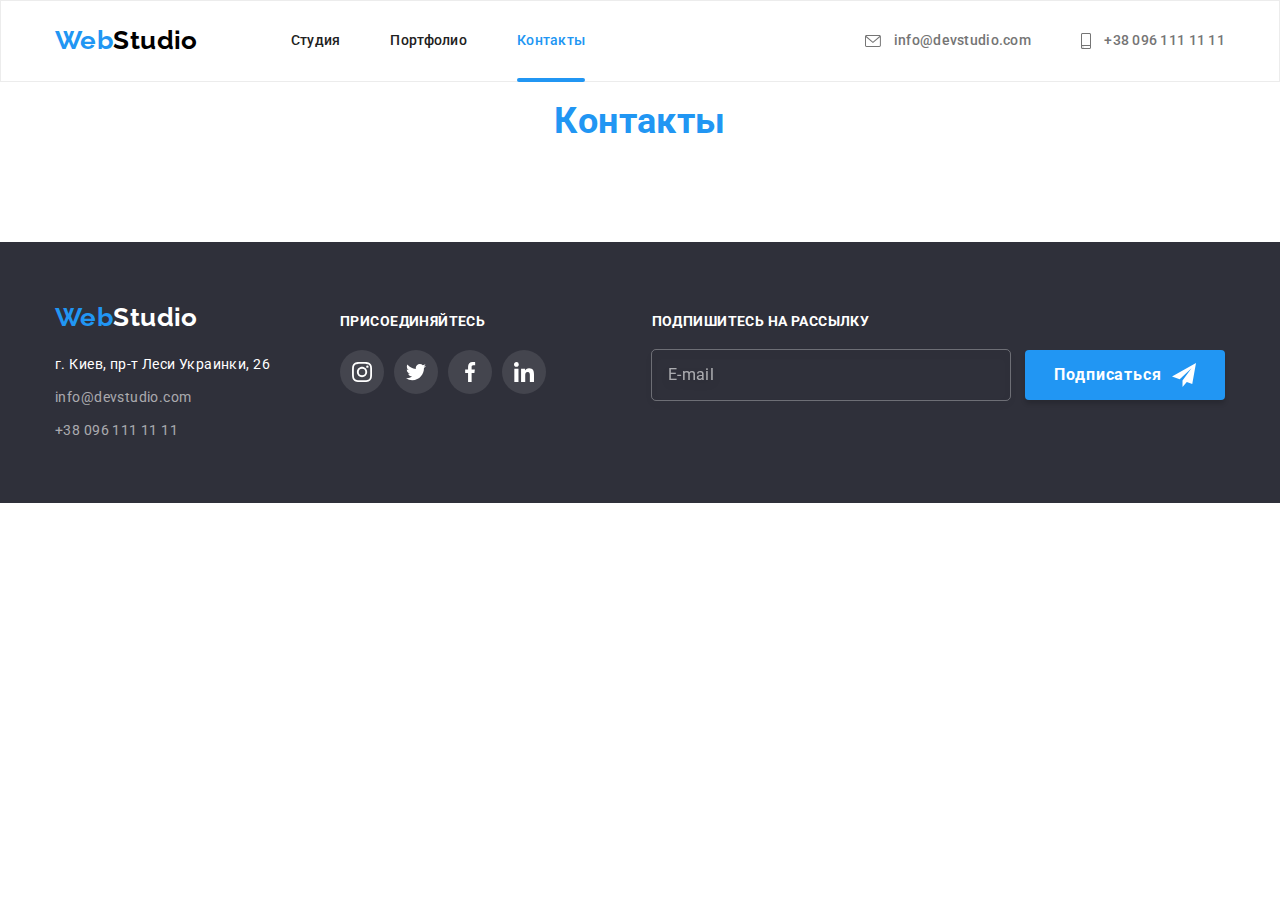
==== contacts.html @ 1c7cad99 "copy from hw-7" ====
<!DOCTYPE html>
<html lang="ru">

<head>
  <meta charset="UTF-8">
  <meta http-equiv="X-UA-Compatible" content="IE=edge">
  <meta name="viewport" content="width=device-width, initial-scale=1.0">
  <title>Contacts</title>
  <link rel="preconnect" href="https://fonts.googleapis.com">
  <link rel="preconnect" href="https://fonts.gstatic.com" crossorigin>
  <link href="https://fonts.googleapis.com/css2?family=Raleway:wght@700&family=Roboto:wght@400;500;700;900&display=swap"
    rel="stylesheet">
  <!-- <link rel="stylesheet" href="https://cdnjs.cloudflare.com/ajax/libs/modern-normalize/1.1.0/modern-normalize.min.css"> -->
  <link rel="stylesheet" href="./css/main.min.css">
</head>

<body>
  <header class="header">
    <div class="container header__container">
      <nav class="header__nav">
        <a class="logo header__logo" href="./index.html" lang="en">
          <span class="logo__accent-word">Web</span>Studio</a>

        <ul class="list site-nav">
          <li class="site-nav__item">
            <a class="link site-nav__link" href="./index.html">Студия</a>
          </li>
          <li class="site-nav__item">
            <a class="link site-nav__link" href="./portfolio.html">Портфолио</a>
          </li>
          <li class="site-nav__item">
            <a class="link site-nav__link site-nav__link--current" href="./contacts.html">Контакты</a>
          </li>
        </ul>
      </nav>

      <ul class="contacts list">
        <li class="contacts__item">
          <a class="link contacts__link" href="mailto:info@devstudio.com" lang="en">
            <svg class="contacts__icon" width="16" height="12">
              <use href="./images/icons/icons.svg#icon-envelope"></use>
            </svg>
            info@devstudio.com
          </a>
        </li>
        <li class="contacts__item">
          <a class="link contacts__link" href="tel:+380961111111">
            <svg class="contacts__icon" width="10" height="16">
              <use href="./images/icons/icons.svg#icon-smartphone"></use>
            </svg>
            +38 096 111 11 11</a>
        </li>
      </ul>
    </div>
  </header>


  <main class="page-contact">
    <h2 class="section__title page-contact__title">Контакты</h2>
  </main>

  <footer class="footer">
    <div class="container footer__container">
      <div class="address">
        <a class="footer__logo logo" href="./index.html" lang="en">
          <span class="logo__accent-word">Web</span>Studio</a>
        <address>
          <ul class="list">
            <li class="address__item">
              <a class="link address__link" href="https://www.google.com/maps" target="_blank">г.
                Киев, пр-т Леси Украинки, 26</a>
            </li>
            <li class="address__item">
              <a class="link address__link address__link--grey-color" href="mailto:info@devstudio.com"
                lang="en">info@devstudio.com</a>
            </li>
            <li class="address__item">
              <a class="link address__link address__link--grey-color" href="tel:+380961111111">+38 096 111 11 11</a>
            </li>
          </ul>
        </address>
      </div>
      <div class="footer__socials-container">
        <p class="footer__title">присоединяйтесь</p>
        <ul class="list socials">
          <li class="socials__item">
            <a class="socials__link footer__socials link" href="https://www.instagram.com/" target="_blank"
              rel="noreferrer noopener" aria-label="Ссылка на Instagram">
              <svg class="socials__icon" width="20px" height="20px">
                <use href="./images/icons/icons.svg#icon-instagram"></use>
              </svg>
            </a>
          </li>
          <li class="socials__item">
            <a class="socials__link footer__socials link" href="https://twitter.com/" target="_blank"
              rel="noreferrer noopener" aria-label="Ссылка на Twitter">
              <svg class="socials__icon" width="20px" height="20px">
                <use href="./images/icons/icons.svg#icon-twitter"></use>
              </svg>
            </a>
          </li>
          <li class="socials__item">
            <a class="socials__link footer__socials link" href="https://www.facebook.com/" target="_blank"
              rel="noreferrer noopener" aria-label="Ссылка на Facebook">
              <svg class="socials__icon" width="20px" height="20px">
                <use href="./images/icons/icons.svg#icon-facebook"></use>
              </svg>
            </a>
          </li>
          <li class="socials__item">
            <a class=" socials__link footer__socials link" href="https://www.linkedin.com/" target="_blank"
              rel="noreferrer noopener" aria-label="Ссылка на LinkedIn">
              <svg class="socials__icon" width="20px" height="20px">
                <use href="./images/icons/icons.svg#icon-linkedin"></use>
              </svg>
            </a>
          </li>
        </ul>
      </div>
      <div class="distribution">
        <p class="footer__title">Подпишитесь на рассылку</p>
        <form class="distribution__form">
          <label>
            <input class="distribution__input" name="email" type="email" placeholder="E-mail">
          </label>
          <button class="button button__main button__main--with-icon" type="submit">Подписаться
            <svg class="button__icon" width="24px" height="24px">
              <use href="./images/icons/icons.svg#icon-plane"></use>
            </svg>
          </button>
        </form>
      </div>
    </div>
  </footer>
</body>

</html>
---- css/main.min.css ----
/*! modern-normalize v1.1.0 | MIT License | https://github.com/sindresorhus/modern-normalize */*,::before,::after{-webkit-box-sizing:border-box;box-sizing:border-box}html{line-height:1.15;-webkit-text-size-adjust:100%;-moz-tab-size:4;-o-tab-size:4;tab-size:4}body{margin:0;font-family:system-ui,-apple-system,"Segoe UI",Roboto,Helvetica,Arial,sans-serif,"Apple Color Emoji","Segoe UI Emoji"}hr{height:0;color:inherit}abbr[title]{-webkit-text-decoration:underline dotted;text-decoration:underline dotted}b,strong{font-weight:bolder}code,kbd,samp,pre{font-family:ui-monospace, SFMono-Regular, Consolas, 'Liberation Mono', Menlo, monospace;font-size:1em}small{font-size:80%}sub,sup{font-size:75%;line-height:0;position:relative;vertical-align:baseline}sub{bottom:-0.25em}sup{top:-0.5em}table{text-indent:0;border-color:inherit}button,input,optgroup,select,textarea{font-family:inherit;font-size:100%;line-height:1.15;margin:0}button,select{text-transform:none}button,[type='button'],[type='reset'],[type='submit']{-webkit-appearance:button}::-moz-focus-inner{border-style:none;padding:0}:-moz-focusring{outline:1px dotted ButtonText}:-moz-ui-invalid{box-shadow:none}legend{padding:0}progress{vertical-align:baseline}::-webkit-inner-spin-button,::-webkit-outer-spin-button{height:auto}[type='search']{-webkit-appearance:textfield;outline-offset:-2px}::-webkit-search-decoration{-webkit-appearance:none}::-webkit-file-upload-button{-webkit-appearance:button;font:inherit}summary{display:list-item}.features,.work,.employee,.socials,.clients,.project,.footer__container{display:-webkit-box;display:-ms-flexbox;display:flex;-ms-flex-wrap:wrap;flex-wrap:wrap}.container{margin:0 auto;padding-left:15px;padding-right:15px;width:1200px}body{color:#757575;background-color:#fff;font-family:Roboto,sans-serif;font-size:14px;letter-spacing:0.03em}h1,h2,h3,h4,h5,h6,p{margin:0}.list{padding:0;margin:0;list-style:none}.link{text-decoration:none;font-style:normal;color:currentColor}.image{display:block;max-width:100%;height:auto}.visually-hidden{position:absolute;width:1px;height:1px;margin:-1px;border:0;padding:0;white-space:nowrap;-webkit-clip-path:inset(100%);clip-path:inset(100%);clip:rect(0 0 0 0);overflow:hidden}.button{display:inline-block;border-radius:4px;border:0;padding:6px 22px;color:#212121;background-color:#F5F4FA;font-family:inherit;font-weight:500;font-size:16px;line-height:1.62;cursor:pointer;-webkit-transition:background-color 250ms cubic-bezier(0.4, 0, 0.2, 1),color 250ms cubic-bezier(0.4, 0, 0.2, 1),-webkit-box-shadow 250ms cubic-bezier(0.4, 0, 0.2, 1);transition:background-color 250ms cubic-bezier(0.4, 0, 0.2, 1),color 250ms cubic-bezier(0.4, 0, 0.2, 1),-webkit-box-shadow 250ms cubic-bezier(0.4, 0, 0.2, 1);transition:background-color 250ms cubic-bezier(0.4, 0, 0.2, 1),color 250ms cubic-bezier(0.4, 0, 0.2, 1),box-shadow 250ms cubic-bezier(0.4, 0, 0.2, 1);transition:background-color 250ms cubic-bezier(0.4, 0, 0.2, 1),color 250ms cubic-bezier(0.4, 0, 0.2, 1),box-shadow 250ms cubic-bezier(0.4, 0, 0.2, 1),-webkit-box-shadow 250ms cubic-bezier(0.4, 0, 0.2, 1)}.button:hover,.button:focus,.button--active{background-color:#2196F3;color:#fff;-webkit-box-shadow:0px 3px 1px rgba(0,0,0,0.1),0px 1px 2px rgba(0,0,0,0.08),0px 2px 2px rgba(0,0,0,0.12);box-shadow:0px 3px 1px rgba(0,0,0,0.1),0px 1px 2px rgba(0,0,0,0.08),0px 2px 2px rgba(0,0,0,0.12)}.button__main{padding-top:10px;padding-bottom:10px;min-width:200px;background-color:#2196F3;color:#fff;font-weight:700;line-height:1.88;letter-spacing:0.06em;-webkit-box-shadow:0px 4px 4px rgba(0,0,0,0.15);box-shadow:0px 4px 4px rgba(0,0,0,0.15);-webkit-transition:background-color 250ms cubic-bezier(0.4, 0, 0.2, 1);transition:background-color 250ms cubic-bezier(0.4, 0, 0.2, 1)}.button__main:hover,.button__main:focus{background-color:#188CE8}.button__main--with-icon{display:-webkit-inline-box;display:-ms-inline-flexbox;display:inline-flex;-webkit-box-pack:center;-ms-flex-pack:center;justify-content:center;-webkit-box-align:center;-ms-flex-align:center;align-items:center}.button__icon{margin-left:10px}.modal__button{display:block;margin:0 auto}.logo{display:block;text-decoration:none;font-family:Raleway,sans-serif;font-weight:700;font-size:26px;line-height:1.19;color:#000;-webkit-transition:color 250ms cubic-bezier(0.4, 0, 0.2, 1);transition:color 250ms cubic-bezier(0.4, 0, 0.2, 1)}.logo:hover,.logo:focus{color:#2196F3}.header__logo{margin-right:93px;padding-top:24px;padding-bottom:25px}.footer__logo{margin-bottom:20px;color:currentColor}.logo__accent-word{color:#2196F3}.header{position:fixed;top:0;left:0;width:100%;min-height:80px;z-index:1;background-color:#fff;border:1px solid #ECECEC}.header__container,.header__nav{display:-webkit-box;display:-ms-flexbox;display:flex;-webkit-box-align:center;-ms-flex-align:center;align-items:center}.site-nav{display:-webkit-box;display:-ms-flexbox;display:flex}.site-nav__item{position:relative}.site-nav__item:not(:last-child){margin-right:50px}.site-nav__link{display:block;padding-top:32px;padding-bottom:32px;font-weight:500;line-height:1.14;letter-spacing:0.02em;-webkit-transition:color 250ms cubic-bezier(0.4, 0, 0.2, 1);transition:color 250ms cubic-bezier(0.4, 0, 0.2, 1);color:#212121}.site-nav__link:hover,.site-nav__link:focus,.site-nav__link--current{color:#2196F3}.site-nav__link::after{position:absolute;bottom:0;left:0;content:"";display:block;-webkit-transform:translateY(1px);transform:translateY(1px);width:100%;height:4px;border-radius:2px;background-color:#2196F3;opacity:0}.site-nav__link--current::after{opacity:1}.contacts{display:-webkit-box;display:-ms-flexbox;display:flex;margin-left:auto}.contacts__item:not(:last-child){margin-right:50px}.contacts__link{display:block;padding-top:32px;padding-bottom:32px;font-weight:500;line-height:1.14;letter-spacing:0.02em;-webkit-transition:color 250ms cubic-bezier(0.4, 0, 0.2, 1);transition:color 250ms cubic-bezier(0.4, 0, 0.2, 1)}.contacts__link:hover,.contacts__link:focus{color:#2196F3}.contacts__icon{margin-right:10px;fill:currentColor;vertical-align:middle}.hero{max-width:1600px;padding-top:200px;padding-bottom:200px;margin:0 auto;background-color:#C4C4C4;background-image:-webkit-gradient(linear, left top, right top, from(rgba(47,48,58,0.4)), to(rgba(47,48,58,0.4))),url(../images/bg-img.jpg);background-image:linear-gradient(to right, rgba(47,48,58,0.4), rgba(47,48,58,0.4)),url(../images/bg-img.jpg);background-size:cover;background-repeat:no-repeat;background-position:center;text-align:center}.hero__container{width:1200px;margin:0 auto;padding-left:15px;padding-right:15px}.hero__title{margin-bottom:30px;color:#fff;font-weight:900;font-size:44px;line-height:1.36;letter-spacing:0.06em;text-transform:uppercase}.section{padding-top:94px;padding-bottom:94px}.section--grey-background{background-color:#F5F4FA}.section--no-paddingtop{padding-top:0}.section__title{margin-bottom:50px;color:#212121;font-size:36px;line-height:1.17;text-align:center}.features__item{margin-right:30px;-ms-flex-preferred-size:calc((100% - 90px) / 4);flex-basis:calc((100% - 90px) / 4)}.features__item:nth-child(4n){margin-right:0}.features__container{display:-webkit-box;display:-ms-flexbox;display:flex;-webkit-box-pack:center;-ms-flex-pack:center;justify-content:center;-webkit-box-align:center;-ms-flex-align:center;align-items:center;width:100%;height:100%;background-color:#F5F4FA;border-radius:4px;-webkit-transform:rotateY(0);transform:rotateY(0);-webkit-transition:-webkit-transform 500ms cubic-bezier(0.4, 0, 0.2, 1);transition:-webkit-transform 500ms cubic-bezier(0.4, 0, 0.2, 1);transition:transform 500ms cubic-bezier(0.4, 0, 0.2, 1);transition:transform 500ms cubic-bezier(0.4, 0, 0.2, 1), -webkit-transform 500ms cubic-bezier(0.4, 0, 0.2, 1)}.features__scene{margin-bottom:30px;width:270px;height:120px}.features__scene:hover .features__container{-webkit-transform:rotateY(180deg);transform:rotateY(180deg)}.features__title{margin-bottom:10px;color:#212121;font-size:14px;line-height:1.14;text-transform:uppercase}.features__text{line-height:1.71}.work__item{position:relative;margin-right:30px;-ms-flex-preferred-size:calc((100% - 60px) / 3);flex-basis:calc((100% - 60px) / 3)}.work__item:nth-child(3n){margin-right:0}.work__title{position:absolute;bottom:0;left:0;display:-webkit-box;display:-ms-flexbox;display:flex;-webkit-box-pack:center;-ms-flex-pack:center;justify-content:center;width:100%;padding-top:27px;padding-bottom:27px;color:#fff;font-size:14px;line-height:1.14;letter-spacing:0.03em;text-transform:uppercase;background-color:rgba(47,48,58,0.8)}.employee__card{padding-bottom:30px;text-align:center;border-radius:0px 0px 4px 4px;margin-right:30px;-ms-flex-preferred-size:calc((100% - 90px) / 4);flex-basis:calc((100% - 90px) / 4);background-color:#fff;-webkit-box-shadow:0px 1px 3px rgba(0,0,0,0.12),0px 1px 1px rgba(0,0,0,0.14),0px 2px 1px rgba(0,0,0,0.2);box-shadow:0px 1px 3px rgba(0,0,0,0.12),0px 1px 1px rgba(0,0,0,0.14),0px 2px 1px rgba(0,0,0,0.2)}.employee__card:nth-child(4n){margin-right:0}.employee__img{margin-bottom:30px}.employee__title,.employee__text{font-size:16px;line-height:1.19}.employee__title{margin-bottom:10px;color:#212121;font-weight:500}.employee__text{margin-bottom:16px}.socials{-webkit-box-pack:center;-ms-flex-pack:center;justify-content:center}.socials__item:not(:last-child){margin-right:10px}.socials__link{display:-webkit-box;display:-ms-flexbox;display:flex;-webkit-box-pack:center;-ms-flex-pack:center;justify-content:center;-webkit-box-align:center;-ms-flex-align:center;align-items:center;width:44px;height:44px;border-radius:50%;color:#afb1b8;-webkit-transition:background-color 250ms cubic-bezier(0.4, 0, 0.2, 1),color 250ms cubic-bezier(0.4, 0, 0.2, 1);transition:background-color 250ms cubic-bezier(0.4, 0, 0.2, 1),color 250ms cubic-bezier(0.4, 0, 0.2, 1)}.socials__link:hover,.socials__link:focus{background-color:#2196F3;color:#fff}.socials__icon{fill:currentColor}.footer__socials{color:#fff;background-color:rgba(255,255,255,0.1);-webkit-transition:background-color 250ms cubic-bezier(0.4, 0, 0.2, 1);transition:background-color 250ms cubic-bezier(0.4, 0, 0.2, 1)}.clients__card{-webkit-transform:scale(1);transform:scale(1);-webkit-transition:-webkit-transform 250ms cubic-bezier(0.4, 0, 0.2, 1);transition:-webkit-transform 250ms cubic-bezier(0.4, 0, 0.2, 1);transition:transform 250ms cubic-bezier(0.4, 0, 0.2, 1);transition:transform 250ms cubic-bezier(0.4, 0, 0.2, 1), -webkit-transform 250ms cubic-bezier(0.4, 0, 0.2, 1)}.clients__card:not(:last-child){margin-right:30px}.clients__card:hover{-webkit-transform:scale(1.2);transform:scale(1.2)}.clients__link{display:-webkit-box;display:-ms-flexbox;display:flex;-webkit-box-pack:center;-ms-flex-pack:center;justify-content:center;-webkit-box-align:center;-ms-flex-align:center;align-items:center;width:170px;height:92px;color:#afb1b8;border:1px solid #afb1b8;border-radius:4px;-webkit-transition:color 250ms cubic-bezier(0.4, 0, 0.2, 1),border-color 250ms cubic-bezier(0.4, 0, 0.2, 1);transition:color 250ms cubic-bezier(0.4, 0, 0.2, 1),border-color 250ms cubic-bezier(0.4, 0, 0.2, 1)}.clients__link:hover,.clients__link:focus{border-color:#2196F3;color:#2196F3}.clients__icon{fill:currentColor}.filter{display:-webkit-box;display:-ms-flexbox;display:flex;-webkit-box-pack:center;-ms-flex-pack:center;justify-content:center;margin-bottom:50px}.filter__item:not(:last-child){margin-right:8px}.project{margin-left:-30px;margin-top:-30px}.project__card{margin-left:30px;margin-top:30px;-ms-flex-preferred-size:calc((100% - 90px) / 3);flex-basis:calc((100% - 90px) / 3)}.project__link{display:inline-block;-webkit-box-shadow:none;box-shadow:none;-webkit-transition:-webkit-box-shadow 250ms cubic-bezier(0.4, 0, 0.2, 1);transition:-webkit-box-shadow 250ms cubic-bezier(0.4, 0, 0.2, 1);transition:box-shadow 250ms cubic-bezier(0.4, 0, 0.2, 1);transition:box-shadow 250ms cubic-bezier(0.4, 0, 0.2, 1), -webkit-box-shadow 250ms cubic-bezier(0.4, 0, 0.2, 1)}.project__link:hover,.project__link:focus{-webkit-box-shadow:0px 1px 1px rgba(0,0,0,0.12),0px 4px 4px rgba(0,0,0,0.06),1px 4px 6px rgba(0,0,0,0.16);box-shadow:0px 1px 1px rgba(0,0,0,0.12),0px 4px 4px rgba(0,0,0,0.06),1px 4px 6px rgba(0,0,0,0.16)}.project__image-thumb{position:relative;overflow:hidden}.project__overlay{position:absolute;padding:63px 24px;bottom:0;left:0;width:100%;background-color:rgba(33,150,243,0.9);-webkit-transform:translateY(101%);transform:translateY(101%);-webkit-transition:-webkit-transform 250ms cubic-bezier(0.4, 0, 0.2, 1);transition:-webkit-transform 250ms cubic-bezier(0.4, 0, 0.2, 1);transition:transform 250ms cubic-bezier(0.4, 0, 0.2, 1);transition:transform 250ms cubic-bezier(0.4, 0, 0.2, 1), -webkit-transform 250ms cubic-bezier(0.4, 0, 0.2, 1)}.project__overlay-text{font-size:18px;line-height:1.56;letter-spacing:0.03em;color:#fff}.project__link:hover .project__overlay,.project__link:focus .project__overlay{-webkit-transform:translateY(0);transform:translateY(0)}.project__text-wrapper{padding:20px 24px;border-bottom:1px solid #eee;border-left:1px solid #eee;border-right:1px solid #eee}.project__title{color:#212121;font-size:18px;line-height:2;letter-spacing:0.06em}.project__text{font-size:16px;line-height:1.88}.footer{padding-top:60px;padding-bottom:60px;background-color:#2F303A;color:#fff}.footer__container{-webkit-box-align:baseline;-ms-flex-align:baseline;align-items:baseline}.footer__title{display:inline-block;margin-bottom:20px;font-weight:700;font-size:inherit;line-height:1.14;text-transform:uppercase}.address{margin-right:70px}.address__item:not(:last-child){margin-bottom:9px}.address__link{line-height:1.71;color:#fff;-webkit-transition:color 250ms cubic-bezier(0.4, 0, 0.2, 1);transition:color 250ms cubic-bezier(0.4, 0, 0.2, 1)}.address__link:hover,.address__link:focus{color:#2196F3}.address__link--grey-color{color:rgba(255,255,255,0.6)}.distribution{margin-left:auto}.distribution__input{padding:15px 16px;width:358px;margin-right:12px;background-color:transparent;border-radius:4px;border:transparent;outline:1px solid rgba(255,255,255,0.3);-webkit-filter:drop-shadow(0px 4px 4px rgba(0,0,0,0.15));filter:drop-shadow(0px 4px 4px rgba(0,0,0,0.15));font-size:16px;line-height:1.25;letter-spacing:0.03em;color:#fff;-webkit-transition:outline 250ms cubic-bezier(0.4, 0, 0.2, 1);transition:outline 250ms cubic-bezier(0.4, 0, 0.2, 1)}.distribution__input::-webkit-input-placeholder{font-size:16px;line-height:1.25;letter-spacing:0.03em;color:rgba(255,255,255,0.6)}.distribution__input:-ms-input-placeholder{font-size:16px;line-height:1.25;letter-spacing:0.03em;color:rgba(255,255,255,0.6)}.distribution__input::-ms-input-placeholder{font-size:16px;line-height:1.25;letter-spacing:0.03em;color:rgba(255,255,255,0.6)}.distribution__input::placeholder{font-size:16px;line-height:1.25;letter-spacing:0.03em;color:rgba(255,255,255,0.6)}.distribution__input:focus{outline:1px solid #2196F3}.page-contact__title{margin-top:100px;margin-bottom:100px;color:#2196F3}.backdrop{position:fixed;top:0;left:0;width:100%;height:100%;z-index:2;background-color:rgba(0,0,0,0.2);visibility:visible;opacity:1;-webkit-transition:opacity 250ms cubic-bezier(0.4, 0, 0.2, 1),visibility 250ms cubic-bezier(0.4, 0, 0.2, 1);transition:opacity 250ms cubic-bezier(0.4, 0, 0.2, 1),visibility 250ms cubic-bezier(0.4, 0, 0.2, 1)}.backdrop--is-hidden{opacity:0;pointer-events:none;visibility:hidden}.backdrop--is-hidden .modal{-webkit-transform:translate(-50%, -50%) scale(0.3);transform:translate(-50%, -50%) scale(0.3)}.modal{position:absolute;top:50%;left:50%;-webkit-transform:translate(-50%, -50%) scale(1);transform:translate(-50%, -50%) scale(1);padding:40px;width:528px;background-color:#fff;-webkit-transition:-webkit-transform 250ms cubic-bezier(0.4, 0, 0.2, 1);transition:-webkit-transform 250ms cubic-bezier(0.4, 0, 0.2, 1);transition:transform 250ms cubic-bezier(0.4, 0, 0.2, 1);transition:transform 250ms cubic-bezier(0.4, 0, 0.2, 1), -webkit-transform 250ms cubic-bezier(0.4, 0, 0.2, 1)}.btn-close{position:absolute;top:0;right:0;-webkit-transform:translate(-8px, 8px);transform:translate(-8px, 8px);padding:0;margin:0;width:30px;height:30px;border-radius:50%;border:1px solid rgba(0,0,0,0.1);font-size:0;display:inline-block;background-color:transparent;cursor:pointer;color:#000;-webkit-transition:color 250ms cubic-bezier(0.4, 0, 0.2, 1);transition:color 250ms cubic-bezier(0.4, 0, 0.2, 1)}.btn-close:hover,.btn-close:focus{color:#2196F3}.btn-close__icon{fill:currentColor}.form__title{display:inline-block;margin-bottom:12px;font-size:20px;line-height:1.15;text-align:center;letter-spacing:0.03em;color:#212121}.form__label{margin-bottom:10px;display:-webkit-box;display:-ms-flexbox;display:flex;-webkit-box-orient:vertical;-webkit-box-direction:normal;-ms-flex-direction:column;flex-direction:column;font-size:12px;line-height:1.16;letter-spacing:0.01em}.form__label--margin{margin-bottom:20px}.form__text{margin-bottom:4px}.form__input{width:100%;padding-top:12px;padding-bottom:12px;padding-left:42px;padding-right:12px;outline:transparent;border:1px solid rgba(33,33,33,0.2);border-radius:4px;-webkit-transition:border-color 250ms cubic-bezier(0.4, 0, 0.2, 1);transition:border-color 250ms cubic-bezier(0.4, 0, 0.2, 1)}.form__input:focus{border-color:#2196F3}.form__input::-webkit-input-placeholder{color:rgba(117,117,117,0.5)}.form__input:-ms-input-placeholder{color:rgba(117,117,117,0.5)}.form__input::-ms-input-placeholder{color:rgba(117,117,117,0.5)}.form__input::placeholder{color:rgba(117,117,117,0.5)}.form__input--padding{padding-left:16px;padding-right:16px;resize:none}.form__wrapper{position:relative}.form__icon{position:absolute;top:50%;left:12px;fill:#212121;-webkit-transition:fill 250ms cubic-bezier(0.4, 0, 0.2, 1);transition:fill 250ms cubic-bezier(0.4, 0, 0.2, 1);-webkit-transform:translateY(-50%);transform:translateY(-50%)}.form__input:focus+.form__icon{fill:#2196F3}.form__assistance-message{position:absolute;bottom:0;right:0;-webkit-transform:translateY(100%);transform:translateY(100%);font-size:10px;color:rgba(47,48,58,0.8);opacity:0}.form__input:focus ~ .form__assistance-message{opacity:1}.conditions{display:-webkit-box;display:-ms-flexbox;display:flex;-webkit-box-pack:center;-ms-flex-pack:center;justify-content:center;-webkit-box-align:center;-ms-flex-align:center;align-items:center;margin-bottom:30px;font-size:14px;line-height:2;letter-spacing:0.03em}.conditions__checkbox{position:absolute;width:1px;height:1px;margin:-1px;border:0;padding:0;white-space:nowrap;-webkit-clip-path:inset(100%);clip-path:inset(100%);clip:rect(0 0 0 0);overflow:hidden}.conditions__icon-thumb{display:-webkit-box;display:-ms-flexbox;display:flex;-webkit-box-pack:center;-ms-flex-pack:center;justify-content:center;-webkit-box-align:center;-ms-flex-align:center;align-items:center;margin-right:7px;-webkit-transform:translateY(-2px);transform:translateY(-2px);width:16px;height:15px;font-size:0;border-radius:2px;border:2px solid #212121;background-color:#fff;-webkit-transition:border-color 250ms cubic-bezier(0.4, 0, 0.2, 1),background-color 250ms cubic-bezier(0.4, 0, 0.2, 1);transition:border-color 250ms cubic-bezier(0.4, 0, 0.2, 1),background-color 250ms cubic-bezier(0.4, 0, 0.2, 1)}.conditions__checkbox:focus ~ .conditions__icon-thumb{outline:2px solid #188CE8}.conditions__checkbox:checked ~ .conditions__icon-thumb{border-color:#2196F3;background-color:#2196F3}.conditions__checkbox:focus:checked ~ .conditions__icon-thumb{background-color:#2196F3;outline:2px solid #188CE8}.conditions__text{padding-right:5px}.conditions__link{color:#2196F3;-webkit-text-decoration-line:underline;text-decoration-line:underline;border-radius:2px}.conditions__link:focus{outline:2px solid #188CE8}
/*# sourceMappingURL=main.min.css.map */
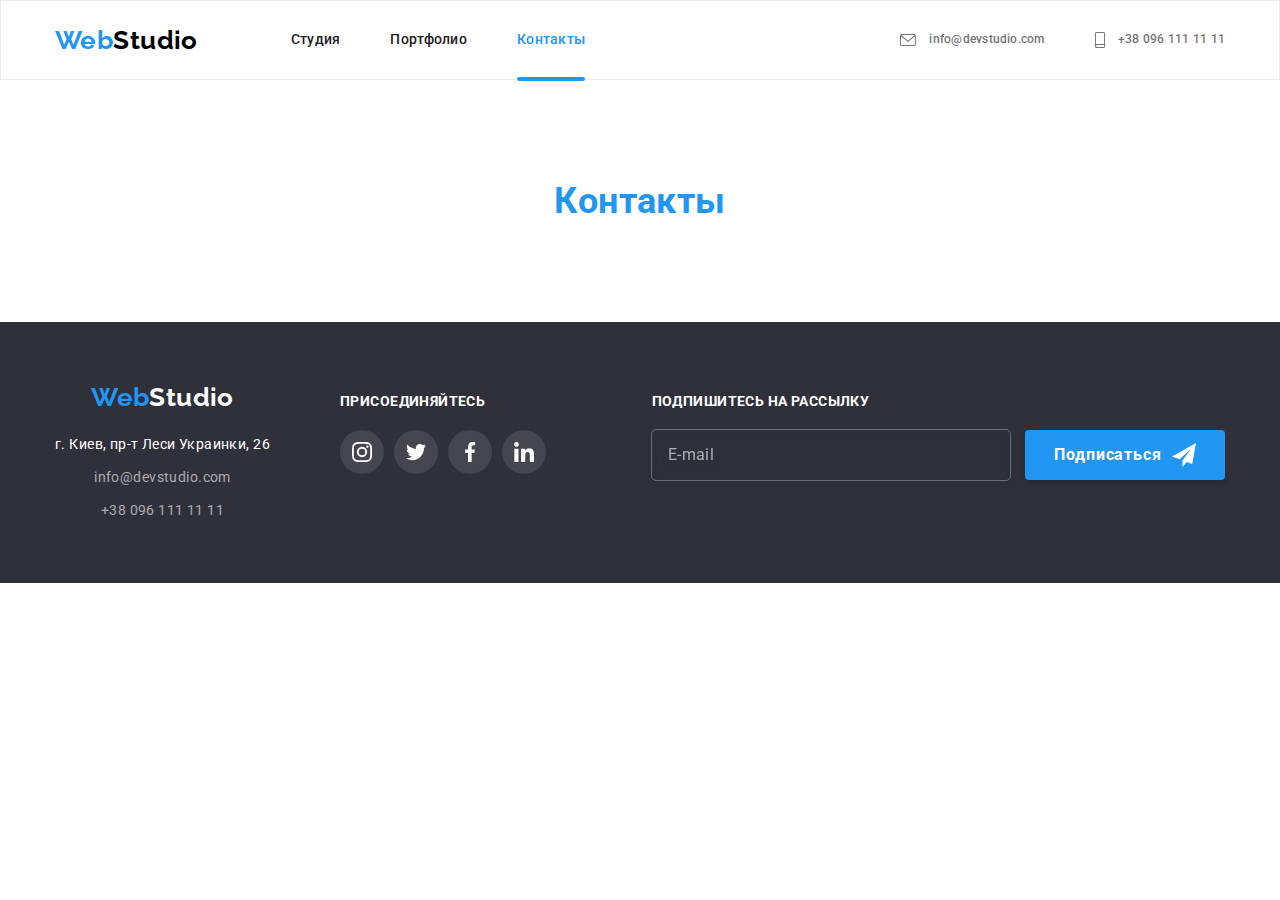
==== commit ae1facb0: "modal and menu added" ====
--- a/contacts.html
+++ b/contacts.html
@@ -17,43 +17,80 @@
 <body>
   <header class="header">
     <div class="container header__container">
-      <nav class="header__nav">
-        <a class="logo header__logo" href="./index.html" lang="en">
-          <span class="logo__accent-word">Web</span>Studio</a>
+      <a class="logo header__logo" href="./index.html" lang="en">
+        <span class="logo__accent-word">Web</span>Studio</a>
+      <div class="menu" id="mobile-menu" data-menu>
+        <nav class="header__nav">
+          <ul class="list site-nav">
+            <li class="site-nav__item">
+              <a class="link site-nav__link" href="./index.html">Студия</a>
+            </li>
+            <li class="site-nav__item">
+              <a class="link site-nav__link" href="./portfolio.html">Портфолио</a>
+            </li>
+            <li class="site-nav__item">
+              <a class="link site-nav__link site-nav__link--current" href="./contacts.html">Контакты</a>
+            </li>
+          </ul>
+        </nav>
 
-        <ul class="list site-nav">
-          <li class="site-nav__item">
-            <a class="link site-nav__link" href="./index.html">Студия</a>
-          </li>
-          <li class="site-nav__item">
-            <a class="link site-nav__link" href="./portfolio.html">Портфолио</a>
-          </li>
-          <li class="site-nav__item">
-            <a class="link site-nav__link site-nav__link--current" href="./contacts.html">Контакты</a>
-          </li>
-        </ul>
-      </nav>
+        <div class="menu__wrapper">
+          <ul class="contacts list">
+            <li class="contacts__item">
+              <a class="link contacts__link contacts__link--email" href="mailto:info@devstudio.com" lang="en">
+                <svg class="contacts__icon" width="16" height="12">
+                  <use href="./images/icons/icons.svg#icon-envelope"></use>
+                </svg>
+                info@devstudio.com
+              </a>
+            </li>
+            <li class="contacts__item">
+              <a class="link contacts__link contacts__link--phone" href="tel:+380961111111">
+                <svg class="contacts__icon" width="10" height="16">
+                  <use href="./images/icons/icons.svg#icon-smartphone"></use>
+                </svg>
+                +38 096 111 11 11</a>
+            </li>
+          </ul>
 
-      <ul class="contacts list">
-        <li class="contacts__item">
-          <a class="link contacts__link" href="mailto:info@devstudio.com" lang="en">
-            <svg class="contacts__icon" width="16" height="12">
-              <use href="./images/icons/icons.svg#icon-envelope"></use>
-            </svg>
-            info@devstudio.com
-          </a>
-        </li>
-        <li class="contacts__item">
-          <a class="link contacts__link" href="tel:+380961111111">
-            <svg class="contacts__icon" width="10" height="16">
-              <use href="./images/icons/icons.svg#icon-smartphone"></use>
-            </svg>
-            +38 096 111 11 11</a>
-        </li>
-      </ul>
+          <ul class="list menu-socials">
+            <li class="menu-socials__item">
+              <a class="menu-socials__link link" href="https://www.instagram.com/" target="_blank"
+                rel="noreferrer noopener">
+                Instagram
+              </a>
+            </li>
+            <li class="menu-socials__item">
+              <a class="menu-socials__link link" href="https://twitter.com/" target="_blank" rel="noreferrer noopener">
+                Twitter
+              </a>
+            </li>
+            <li class="menu-socials__item">
+              <a class="menu-socials__link link" href="https://www.facebook.com/" target="_blank"
+                rel="noreferrer noopener">
+                Facebook
+              </a>
+            </li>
+            <li class="menu-socials__item">
+              <a class="menu-socials__link link" href="https://www.linkedin.com/" target="_blank"
+                rel="noreferrer noopener">
+                LinkedIn
+              </a>
+            </li>
+          </ul>
+        </div>
+      </div>
+
+      <!-- aria-expanded="false" - описывает, открыто ли меню
+          aria-controls="menu" - описывает, что контролирует эта кнопка -->
+      <button class="menu-btn" type="button" aria-expanded="false" aria-controls="menu" data-menu-button>
+        <svg class="menu-btn__icon" width="40px" height="40px" aria-label="переключатель мобильного меню">
+          <use class="menu-btn__icon--menu" href="./images/icons/icons.svg#icon-mobile-menu"></use>
+          <use class="menu-btn__icon--cross" href="./images/icons/icons.svg#icon-mobile-menu-close"></use>
+        </svg>
+      </button>
     </div>
   </header>
-
 
   <main class="page-contact">
     <h2 class="section__title page-contact__title">Контакты</h2>
--- a/css/main.min.css
+++ b/css/main.min.css
@@ -3,5 +3,5 @@
  Consolas,  'Liberation Mono',  Menlo,- monospace;font-size:1em}small{font-size:80%}sub,sup{font-size:75%;line-height:0;position:relative;vertical-align:baseline}sub{bottom:-0.25em}sup{top:-0.5em}table{text-indent:0;border-color:inherit}button,input,optgroup,select,textarea{font-family:inherit;font-size:100%;line-height:1.15;margin:0}button,select{text-transform:none}button,[type='button'],[type='reset'],[type='submit']{-webkit-appearance:button}::-moz-focus-inner{border-style:none;padding:0}:-moz-focusring{outline:1px dotted ButtonText}:-moz-ui-invalid{box-shadow:none}legend{padding:0}progress{vertical-align:baseline}::-webkit-inner-spin-button,::-webkit-outer-spin-button{height:auto}[type='search']{-webkit-appearance:textfield;outline-offset:-2px}::-webkit-search-decoration{-webkit-appearance:none}::-webkit-file-upload-button{-webkit-appearance:button;font:inherit}summary{display:list-item}.features,.work,.employee,.socials,.clients,.project,.footer__container{display:-webkit-box;display:-ms-flexbox;display:flex;-ms-flex-wrap:wrap;flex-wrap:wrap}.container{margin:0 auto;padding-left:15px;padding-right:15px;width:1200px}body{color:#757575;background-color:#fff;font-family:Roboto,sans-serif;font-size:14px;letter-spacing:0.03em}h1,h2,h3,h4,h5,h6,p{margin:0}.list{padding:0;margin:0;list-style:none}.link{text-decoration:none;font-style:normal;color:currentColor}.image{display:block;max-width:100%;height:auto}.visually-hidden{position:absolute;width:1px;height:1px;margin:-1px;border:0;padding:0;white-space:nowrap;-webkit-clip-path:inset(100%);clip-path:inset(100%);clip:rect(0 0 0 0);overflow:hidden}.button{display:inline-block;border-radius:4px;border:0;padding:6px 22px;color:#212121;background-color:#F5F4FA;font-family:inherit;font-weight:500;font-size:16px;line-height:1.62;cursor:pointer;-webkit-transition:background-color 250ms cubic-bezier(0.4, 0, 0.2, 1),color 250ms cubic-bezier(0.4, 0, 0.2, 1),-webkit-box-shadow 250ms cubic-bezier(0.4, 0, 0.2, 1);transition:background-color 250ms cubic-bezier(0.4, 0, 0.2, 1),color 250ms cubic-bezier(0.4, 0, 0.2, 1),-webkit-box-shadow 250ms cubic-bezier(0.4, 0, 0.2, 1);transition:background-color 250ms cubic-bezier(0.4, 0, 0.2, 1),color 250ms cubic-bezier(0.4, 0, 0.2, 1),box-shadow 250ms cubic-bezier(0.4, 0, 0.2, 1);transition:background-color 250ms cubic-bezier(0.4, 0, 0.2, 1),color 250ms cubic-bezier(0.4, 0, 0.2, 1),box-shadow 250ms cubic-bezier(0.4, 0, 0.2, 1),-webkit-box-shadow 250ms cubic-bezier(0.4, 0, 0.2, 1)}.button:hover,.button:focus,.button--active{background-color:#2196F3;color:#fff;-webkit-box-shadow:0px 3px 1px rgba(0,0,0,0.1),0px 1px 2px rgba(0,0,0,0.08),0px 2px 2px rgba(0,0,0,0.12);box-shadow:0px 3px 1px rgba(0,0,0,0.1),0px 1px 2px rgba(0,0,0,0.08),0px 2px 2px rgba(0,0,0,0.12)}.button__main{padding-top:10px;padding-bottom:10px;min-width:200px;background-color:#2196F3;color:#fff;font-weight:700;line-height:1.88;letter-spacing:0.06em;-webkit-box-shadow:0px 4px 4px rgba(0,0,0,0.15);box-shadow:0px 4px 4px rgba(0,0,0,0.15);-webkit-transition:background-color 250ms cubic-bezier(0.4, 0, 0.2, 1);transition:background-color 250ms cubic-bezier(0.4, 0, 0.2, 1)}.button__main:hover,.button__main:focus{background-color:#188CE8}.button__main--with-icon{display:-webkit-inline-box;display:-ms-inline-flexbox;display:inline-flex;-webkit-box-pack:center;-ms-flex-pack:center;justify-content:center;-webkit-box-align:center;-ms-flex-align:center;align-items:center}.button__icon{margin-left:10px}.modal__button{display:block;margin:0 auto}.logo{display:block;text-decoration:none;font-family:Raleway,sans-serif;font-weight:700;font-size:26px;line-height:1.19;color:#000;-webkit-transition:color 250ms cubic-bezier(0.4, 0, 0.2, 1);transition:color 250ms cubic-bezier(0.4, 0, 0.2, 1)}.logo:hover,.logo:focus{color:#2196F3}.header__logo{margin-right:93px;padding-top:24px;padding-bottom:25px}.footer__logo{margin-bottom:20px;color:currentColor}.logo__accent-word{color:#2196F3}.header{position:fixed;top:0;left:0;width:100%;min-height:80px;z-index:1;background-color:#fff;border:1px solid #ECECEC}.header__container,.header__nav{display:-webkit-box;display:-ms-flexbox;display:flex;-webkit-box-align:center;-ms-flex-align:center;align-items:center}.site-nav{display:-webkit-box;display:-ms-flexbox;display:flex}.site-nav__item{position:relative}.site-nav__item:not(:last-child){margin-right:50px}.site-nav__link{display:block;padding-top:32px;padding-bottom:32px;font-weight:500;line-height:1.14;letter-spacing:0.02em;-webkit-transition:color 250ms cubic-bezier(0.4, 0, 0.2, 1);transition:color 250ms cubic-bezier(0.4, 0, 0.2, 1);color:#212121}.site-nav__link:hover,.site-nav__link:focus,.site-nav__link--current{color:#2196F3}.site-nav__link::after{position:absolute;bottom:0;left:0;content:"";display:block;-webkit-transform:translateY(1px);transform:translateY(1px);width:100%;height:4px;border-radius:2px;background-color:#2196F3;opacity:0}.site-nav__link--current::after{opacity:1}.contacts{display:-webkit-box;display:-ms-flexbox;display:flex;margin-left:auto}.contacts__item:not(:last-child){margin-right:50px}.contacts__link{display:block;padding-top:32px;padding-bottom:32px;font-weight:500;line-height:1.14;letter-spacing:0.02em;-webkit-transition:color 250ms cubic-bezier(0.4, 0, 0.2, 1);transition:color 250ms cubic-bezier(0.4, 0, 0.2, 1)}.contacts__link:hover,.contacts__link:focus{color:#2196F3}.contacts__icon{margin-right:10px;fill:currentColor;vertical-align:middle}.hero{max-width:1600px;padding-top:200px;padding-bottom:200px;margin:0 auto;background-color:#C4C4C4;background-image:-webkit-gradient(linear, left top, right top, from(rgba(47,48,58,0.4)), to(rgba(47,48,58,0.4))),url(../images/bg-img.jpg);background-image:linear-gradient(to right, rgba(47,48,58,0.4), rgba(47,48,58,0.4)),url(../images/bg-img.jpg);background-size:cover;background-repeat:no-repeat;background-position:center;text-align:center}.hero__container{width:1200px;margin:0 auto;padding-left:15px;padding-right:15px}.hero__title{margin-bottom:30px;color:#fff;font-weight:900;font-size:44px;line-height:1.36;letter-spacing:0.06em;text-transform:uppercase}.section{padding-top:94px;padding-bottom:94px}.section--grey-background{background-color:#F5F4FA}.section--no-paddingtop{padding-top:0}.section__title{margin-bottom:50px;color:#212121;font-size:36px;line-height:1.17;text-align:center}.features__item{margin-right:30px;-ms-flex-preferred-size:calc((100% - 90px) / 4);flex-basis:calc((100% - 90px) / 4)}.features__item:nth-child(4n){margin-right:0}.features__container{display:-webkit-box;display:-ms-flexbox;display:flex;-webkit-box-pack:center;-ms-flex-pack:center;justify-content:center;-webkit-box-align:center;-ms-flex-align:center;align-items:center;width:100%;height:100%;background-color:#F5F4FA;border-radius:4px;-webkit-transform:rotateY(0);transform:rotateY(0);-webkit-transition:-webkit-transform 500ms cubic-bezier(0.4, 0, 0.2, 1);transition:-webkit-transform 500ms cubic-bezier(0.4, 0, 0.2, 1);transition:transform 500ms cubic-bezier(0.4, 0, 0.2, 1);transition:transform 500ms cubic-bezier(0.4, 0, 0.2, 1), -webkit-transform 500ms cubic-bezier(0.4, 0, 0.2, 1)}.features__scene{margin-bottom:30px;width:270px;height:120px}.features__scene:hover .features__container{-webkit-transform:rotateY(180deg);transform:rotateY(180deg)}.features__title{margin-bottom:10px;color:#212121;font-size:14px;line-height:1.14;text-transform:uppercase}.features__text{line-height:1.71}.work__item{position:relative;margin-right:30px;-ms-flex-preferred-size:calc((100% - 60px) / 3);flex-basis:calc((100% - 60px) / 3)}.work__item:nth-child(3n){margin-right:0}.work__title{position:absolute;bottom:0;left:0;display:-webkit-box;display:-ms-flexbox;display:flex;-webkit-box-pack:center;-ms-flex-pack:center;justify-content:center;width:100%;padding-top:27px;padding-bottom:27px;color:#fff;font-size:14px;line-height:1.14;letter-spacing:0.03em;text-transform:uppercase;background-color:rgba(47,48,58,0.8)}.employee__card{padding-bottom:30px;text-align:center;border-radius:0px 0px 4px 4px;margin-right:30px;-ms-flex-preferred-size:calc((100% - 90px) / 4);flex-basis:calc((100% - 90px) / 4);background-color:#fff;-webkit-box-shadow:0px 1px 3px rgba(0,0,0,0.12),0px 1px 1px rgba(0,0,0,0.14),0px 2px 1px rgba(0,0,0,0.2);box-shadow:0px 1px 3px rgba(0,0,0,0.12),0px 1px 1px rgba(0,0,0,0.14),0px 2px 1px rgba(0,0,0,0.2)}.employee__card:nth-child(4n){margin-right:0}.employee__img{margin-bottom:30px}.employee__title,.employee__text{font-size:16px;line-height:1.19}.employee__title{margin-bottom:10px;color:#212121;font-weight:500}.employee__text{margin-bottom:16px}.socials{-webkit-box-pack:center;-ms-flex-pack:center;justify-content:center}.socials__item:not(:last-child){margin-right:10px}.socials__link{display:-webkit-box;display:-ms-flexbox;display:flex;-webkit-box-pack:center;-ms-flex-pack:center;justify-content:center;-webkit-box-align:center;-ms-flex-align:center;align-items:center;width:44px;height:44px;border-radius:50%;color:#afb1b8;-webkit-transition:background-color 250ms cubic-bezier(0.4, 0, 0.2, 1),color 250ms cubic-bezier(0.4, 0, 0.2, 1);transition:background-color 250ms cubic-bezier(0.4, 0, 0.2, 1),color 250ms cubic-bezier(0.4, 0, 0.2, 1)}.socials__link:hover,.socials__link:focus{background-color:#2196F3;color:#fff}.socials__icon{fill:currentColor}.footer__socials{color:#fff;background-color:rgba(255,255,255,0.1);-webkit-transition:background-color 250ms cubic-bezier(0.4, 0, 0.2, 1);transition:background-color 250ms cubic-bezier(0.4, 0, 0.2, 1)}.clients__card{-webkit-transform:scale(1);transform:scale(1);-webkit-transition:-webkit-transform 250ms cubic-bezier(0.4, 0, 0.2, 1);transition:-webkit-transform 250ms cubic-bezier(0.4, 0, 0.2, 1);transition:transform 250ms cubic-bezier(0.4, 0, 0.2, 1);transition:transform 250ms cubic-bezier(0.4, 0, 0.2, 1), -webkit-transform 250ms cubic-bezier(0.4, 0, 0.2, 1)}.clients__card:not(:last-child){margin-right:30px}.clients__card:hover{-webkit-transform:scale(1.2);transform:scale(1.2)}.clients__link{display:-webkit-box;display:-ms-flexbox;display:flex;-webkit-box-pack:center;-ms-flex-pack:center;justify-content:center;-webkit-box-align:center;-ms-flex-align:center;align-items:center;width:170px;height:92px;color:#afb1b8;border:1px solid #afb1b8;border-radius:4px;-webkit-transition:color 250ms cubic-bezier(0.4, 0, 0.2, 1),border-color 250ms cubic-bezier(0.4, 0, 0.2, 1);transition:color 250ms cubic-bezier(0.4, 0, 0.2, 1),border-color 250ms cubic-bezier(0.4, 0, 0.2, 1)}.clients__link:hover,.clients__link:focus{border-color:#2196F3;color:#2196F3}.clients__icon{fill:currentColor}.filter{display:-webkit-box;display:-ms-flexbox;display:flex;-webkit-box-pack:center;-ms-flex-pack:center;justify-content:center;margin-bottom:50px}.filter__item:not(:last-child){margin-right:8px}.project{margin-left:-30px;margin-top:-30px}.project__card{margin-left:30px;margin-top:30px;-ms-flex-preferred-size:calc((100% - 90px) / 3);flex-basis:calc((100% - 90px) / 3)}.project__link{display:inline-block;-webkit-box-shadow:none;box-shadow:none;-webkit-transition:-webkit-box-shadow 250ms cubic-bezier(0.4, 0, 0.2, 1);transition:-webkit-box-shadow 250ms cubic-bezier(0.4, 0, 0.2, 1);transition:box-shadow 250ms cubic-bezier(0.4, 0, 0.2, 1);transition:box-shadow 250ms cubic-bezier(0.4, 0, 0.2, 1), -webkit-box-shadow 250ms cubic-bezier(0.4, 0, 0.2, 1)}.project__link:hover,.project__link:focus{-webkit-box-shadow:0px 1px 1px rgba(0,0,0,0.12),0px 4px 4px rgba(0,0,0,0.06),1px 4px 6px rgba(0,0,0,0.16);box-shadow:0px 1px 1px rgba(0,0,0,0.12),0px 4px 4px rgba(0,0,0,0.06),1px 4px 6px rgba(0,0,0,0.16)}.project__image-thumb{position:relative;overflow:hidden}.project__overlay{position:absolute;padding:63px 24px;bottom:0;left:0;width:100%;background-color:rgba(33,150,243,0.9);-webkit-transform:translateY(101%);transform:translateY(101%);-webkit-transition:-webkit-transform 250ms cubic-bezier(0.4, 0, 0.2, 1);transition:-webkit-transform 250ms cubic-bezier(0.4, 0, 0.2, 1);transition:transform 250ms cubic-bezier(0.4, 0, 0.2, 1);transition:transform 250ms cubic-bezier(0.4, 0, 0.2, 1), -webkit-transform 250ms cubic-bezier(0.4, 0, 0.2, 1)}.project__overlay-text{font-size:18px;line-height:1.56;letter-spacing:0.03em;color:#fff}.project__link:hover .project__overlay,.project__link:focus .project__overlay{-webkit-transform:translateY(0);transform:translateY(0)}.project__text-wrapper{padding:20px 24px;border-bottom:1px solid #eee;border-left:1px solid #eee;border-right:1px solid #eee}.project__title{color:#212121;font-size:18px;line-height:2;letter-spacing:0.06em}.project__text{font-size:16px;line-height:1.88}.footer{padding-top:60px;padding-bottom:60px;background-color:#2F303A;color:#fff}.footer__container{-webkit-box-align:baseline;-ms-flex-align:baseline;align-items:baseline}.footer__title{display:inline-block;margin-bottom:20px;font-weight:700;font-size:inherit;line-height:1.14;text-transform:uppercase}.address{margin-right:70px}.address__item:not(:last-child){margin-bottom:9px}.address__link{line-height:1.71;color:#fff;-webkit-transition:color 250ms cubic-bezier(0.4, 0, 0.2, 1);transition:color 250ms cubic-bezier(0.4, 0, 0.2, 1)}.address__link:hover,.address__link:focus{color:#2196F3}.address__link--grey-color{color:rgba(255,255,255,0.6)}.distribution{margin-left:auto}.distribution__input{padding:15px 16px;width:358px;margin-right:12px;background-color:transparent;border-radius:4px;border:transparent;outline:1px solid rgba(255,255,255,0.3);-webkit-filter:drop-shadow(0px 4px 4px rgba(0,0,0,0.15));filter:drop-shadow(0px 4px 4px rgba(0,0,0,0.15));font-size:16px;line-height:1.25;letter-spacing:0.03em;color:#fff;-webkit-transition:outline 250ms cubic-bezier(0.4, 0, 0.2, 1);transition:outline 250ms cubic-bezier(0.4, 0, 0.2, 1)}.distribution__input::-webkit-input-placeholder{font-size:16px;line-height:1.25;letter-spacing:0.03em;color:rgba(255,255,255,0.6)}.distribution__input:-ms-input-placeholder{font-size:16px;line-height:1.25;letter-spacing:0.03em;color:rgba(255,255,255,0.6)}.distribution__input::-ms-input-placeholder{font-size:16px;line-height:1.25;letter-spacing:0.03em;color:rgba(255,255,255,0.6)}.distribution__input::placeholder{font-size:16px;line-height:1.25;letter-spacing:0.03em;color:rgba(255,255,255,0.6)}.distribution__input:focus{outline:1px solid #2196F3}.page-contact__title{margin-top:100px;margin-bottom:100px;color:#2196F3}.backdrop{position:fixed;top:0;left:0;width:100%;height:100%;z-index:2;background-color:rgba(0,0,0,0.2);visibility:visible;opacity:1;-webkit-transition:opacity 250ms cubic-bezier(0.4, 0, 0.2, 1),visibility 250ms cubic-bezier(0.4, 0, 0.2, 1);transition:opacity 250ms cubic-bezier(0.4, 0, 0.2, 1),visibility 250ms cubic-bezier(0.4, 0, 0.2, 1)}.backdrop--is-hidden{opacity:0;pointer-events:none;visibility:hidden}.backdrop--is-hidden .modal{-webkit-transform:translate(-50%, -50%) scale(0.3);transform:translate(-50%, -50%) scale(0.3)}.modal{position:absolute;top:50%;left:50%;-webkit-transform:translate(-50%, -50%) scale(1);transform:translate(-50%, -50%) scale(1);padding:40px;width:528px;background-color:#fff;-webkit-transition:-webkit-transform 250ms cubic-bezier(0.4, 0, 0.2, 1);transition:-webkit-transform 250ms cubic-bezier(0.4, 0, 0.2, 1);transition:transform 250ms cubic-bezier(0.4, 0, 0.2, 1);transition:transform 250ms cubic-bezier(0.4, 0, 0.2, 1), -webkit-transform 250ms cubic-bezier(0.4, 0, 0.2, 1)}.btn-close{position:absolute;top:0;right:0;-webkit-transform:translate(-8px, 8px);transform:translate(-8px, 8px);padding:0;margin:0;width:30px;height:30px;border-radius:50%;border:1px solid rgba(0,0,0,0.1);font-size:0;display:inline-block;background-color:transparent;cursor:pointer;color:#000;-webkit-transition:color 250ms cubic-bezier(0.4, 0, 0.2, 1);transition:color 250ms cubic-bezier(0.4, 0, 0.2, 1)}.btn-close:hover,.btn-close:focus{color:#2196F3}.btn-close__icon{fill:currentColor}.form__title{display:inline-block;margin-bottom:12px;font-size:20px;line-height:1.15;text-align:center;letter-spacing:0.03em;color:#212121}.form__label{margin-bottom:10px;display:-webkit-box;display:-ms-flexbox;display:flex;-webkit-box-orient:vertical;-webkit-box-direction:normal;-ms-flex-direction:column;flex-direction:column;font-size:12px;line-height:1.16;letter-spacing:0.01em}.form__label--margin{margin-bottom:20px}.form__text{margin-bottom:4px}.form__input{width:100%;padding-top:12px;padding-bottom:12px;padding-left:42px;padding-right:12px;outline:transparent;border:1px solid rgba(33,33,33,0.2);border-radius:4px;-webkit-transition:border-color 250ms cubic-bezier(0.4, 0, 0.2, 1);transition:border-color 250ms cubic-bezier(0.4, 0, 0.2, 1)}.form__input:focus{border-color:#2196F3}.form__input::-webkit-input-placeholder{color:rgba(117,117,117,0.5)}.form__input:-ms-input-placeholder{color:rgba(117,117,117,0.5)}.form__input::-ms-input-placeholder{color:rgba(117,117,117,0.5)}.form__input::placeholder{color:rgba(117,117,117,0.5)}.form__input--padding{padding-left:16px;padding-right:16px;resize:none}.form__wrapper{position:relative}.form__icon{position:absolute;top:50%;left:12px;fill:#212121;-webkit-transition:fill 250ms cubic-bezier(0.4, 0, 0.2, 1);transition:fill 250ms cubic-bezier(0.4, 0, 0.2, 1);-webkit-transform:translateY(-50%);transform:translateY(-50%)}.form__input:focus+.form__icon{fill:#2196F3}.form__assistance-message{position:absolute;bottom:0;right:0;-webkit-transform:translateY(100%);transform:translateY(100%);font-size:10px;color:rgba(47,48,58,0.8);opacity:0}.form__input:focus ~ .form__assistance-message{opacity:1}.conditions{display:-webkit-box;display:-ms-flexbox;display:flex;-webkit-box-pack:center;-ms-flex-pack:center;justify-content:center;-webkit-box-align:center;-ms-flex-align:center;align-items:center;margin-bottom:30px;font-size:14px;line-height:2;letter-spacing:0.03em}.conditions__checkbox{position:absolute;width:1px;height:1px;margin:-1px;border:0;padding:0;white-space:nowrap;-webkit-clip-path:inset(100%);clip-path:inset(100%);clip:rect(0 0 0 0);overflow:hidden}.conditions__icon-thumb{display:-webkit-box;display:-ms-flexbox;display:flex;-webkit-box-pack:center;-ms-flex-pack:center;justify-content:center;-webkit-box-align:center;-ms-flex-align:center;align-items:center;margin-right:7px;-webkit-transform:translateY(-2px);transform:translateY(-2px);width:16px;height:15px;font-size:0;border-radius:2px;border:2px solid #212121;background-color:#fff;-webkit-transition:border-color 250ms cubic-bezier(0.4, 0, 0.2, 1),background-color 250ms cubic-bezier(0.4, 0, 0.2, 1);transition:border-color 250ms cubic-bezier(0.4, 0, 0.2, 1),background-color 250ms cubic-bezier(0.4, 0, 0.2, 1)}.conditions__checkbox:focus ~ .conditions__icon-thumb{outline:2px solid #188CE8}.conditions__checkbox:checked ~ .conditions__icon-thumb{border-color:#2196F3;background-color:#2196F3}.conditions__checkbox:focus:checked ~ .conditions__icon-thumb{background-color:#2196F3;outline:2px solid #188CE8}.conditions__text{padding-right:5px}.conditions__link{color:#2196F3;-webkit-text-decoration-line:underline;text-decoration-line:underline;border-radius:2px}.conditions__link:focus{outline:2px solid #188CE8}
+ monospace;font-size:1em}small{font-size:80%}sub,sup{font-size:75%;line-height:0;position:relative;vertical-align:baseline}sub{bottom:-0.25em}sup{top:-0.5em}table{text-indent:0;border-color:inherit}button,input,optgroup,select,textarea{font-family:inherit;font-size:100%;line-height:1.15;margin:0}button,select{text-transform:none}button,[type='button'],[type='reset'],[type='submit']{-webkit-appearance:button}::-moz-focus-inner{border-style:none;padding:0}:-moz-focusring{outline:1px dotted ButtonText}:-moz-ui-invalid{box-shadow:none}legend{padding:0}progress{vertical-align:baseline}::-webkit-inner-spin-button,::-webkit-outer-spin-button{height:auto}[type='search']{-webkit-appearance:textfield;outline-offset:-2px}::-webkit-search-decoration{-webkit-appearance:none}::-webkit-file-upload-button{-webkit-appearance:button;font:inherit}summary{display:list-item}.work__list,.socials,.clients,.project{display:-webkit-box;display:-ms-flexbox;display:flex;-ms-flex-wrap:wrap;flex-wrap:wrap}.container{margin:0 auto;padding-left:15px;padding-right:15px}@media screen and (max-width: 479px){.container{width:100%}}@media screen and (min-width: 480px){.container{max-width:480px}}@media screen and (min-width: 768px){.container{max-width:768px}}@media screen and (min-width: 1200px){.container{max-width:1200px}}body{color:#757575;background-color:#fff;font-family:Roboto,sans-serif;font-size:14px;letter-spacing:0.03em}@media screen and (min-width: 768px){body{padding-top:80px}}body.modal-open{overflow:hidden}h1,h2,h3,h4,h5,h6,p{margin:0}.list{padding:0;margin:0;list-style:none}.link{text-decoration:none;font-style:normal;color:currentColor}.image{display:block;max-width:100%;height:auto}.visually-hidden{position:absolute;width:1px;height:1px;margin:-1px;border:0;padding:0;white-space:nowrap;-webkit-clip-path:inset(100%);clip-path:inset(100%);clip:rect(0 0 0 0);overflow:hidden}.button{display:inline-block;border-radius:4px;border:0;padding:6px 22px;color:#212121;background-color:#F5F4FA;font-family:inherit;font-weight:500;font-size:16px;line-height:1.62;cursor:pointer;-webkit-transition:background-color 250ms cubic-bezier(0.4, 0, 0.2, 1),color 250ms cubic-bezier(0.4, 0, 0.2, 1),-webkit-box-shadow 250ms cubic-bezier(0.4, 0, 0.2, 1);transition:background-color 250ms cubic-bezier(0.4, 0, 0.2, 1),color 250ms cubic-bezier(0.4, 0, 0.2, 1),-webkit-box-shadow 250ms cubic-bezier(0.4, 0, 0.2, 1);transition:background-color 250ms cubic-bezier(0.4, 0, 0.2, 1),color 250ms cubic-bezier(0.4, 0, 0.2, 1),box-shadow 250ms cubic-bezier(0.4, 0, 0.2, 1);transition:background-color 250ms cubic-bezier(0.4, 0, 0.2, 1),color 250ms cubic-bezier(0.4, 0, 0.2, 1),box-shadow 250ms cubic-bezier(0.4, 0, 0.2, 1),-webkit-box-shadow 250ms cubic-bezier(0.4, 0, 0.2, 1)}.button:hover,.button:focus,.button--active{background-color:#2196F3;color:#fff;-webkit-box-shadow:0px 3px 1px rgba(0,0,0,0.1),0px 1px 2px rgba(0,0,0,0.08),0px 2px 2px rgba(0,0,0,0.12);box-shadow:0px 3px 1px rgba(0,0,0,0.1),0px 1px 2px rgba(0,0,0,0.08),0px 2px 2px rgba(0,0,0,0.12)}.button__main{padding-top:10px;padding-bottom:10px;min-width:200px;background-color:#2196F3;color:#fff;font-weight:700;line-height:1.88;letter-spacing:0.06em;-webkit-box-shadow:0px 4px 4px rgba(0,0,0,0.15);box-shadow:0px 4px 4px rgba(0,0,0,0.15);-webkit-transition:background-color 250ms cubic-bezier(0.4, 0, 0.2, 1);transition:background-color 250ms cubic-bezier(0.4, 0, 0.2, 1)}.button__main:hover,.button__main:focus{background-color:#188CE8}.button__main--with-icon{display:-webkit-inline-box;display:-ms-inline-flexbox;display:inline-flex;-webkit-box-pack:center;-ms-flex-pack:center;justify-content:center;-webkit-box-align:center;-ms-flex-align:center;align-items:center}.button__icon{margin-left:10px}.modal__button{display:block;margin:0 auto}.logo{display:block;text-decoration:none;font-family:Raleway,sans-serif;font-weight:700;font-size:24px;line-height:1.17;color:#000;-webkit-transition:color 250ms cubic-bezier(0.4, 0, 0.2, 1);transition:color 250ms cubic-bezier(0.4, 0, 0.2, 1)}.logo:hover,.logo:focus{color:#2196F3}@media screen and (min-width: 1200px){.logo{font-size:26px;line-height:1.19}}.header__logo{padding-top:16px;padding-bottom:16px}@media screen and (min-width: 768px){.header__logo{margin-right:88px;padding-top:26px;padding-bottom:26px}}@media screen and (min-width: 1200px){.header__logo{margin-right:93px;padding-top:23px;padding-bottom:23px}}.footer__logo{margin-bottom:20px;color:currentColor}.logo__accent-word{color:#2196F3}.header{position:relative}@media screen and (min-width: 768px){.header{position:fixed;top:0;left:0;width:100%;min-height:80px;z-index:1;background-color:#fff;border:1px solid #ECECEC}}@media screen and (min-width: 768px){.header__container{display:-webkit-box;display:-ms-flexbox;display:flex;-webkit-box-align:center;-ms-flex-align:center;align-items:center}}@media screen and (min-width: 768px){.site-nav{display:-webkit-box;display:-ms-flexbox;display:flex}}@media screen and (max-width: 767px){.site-nav__item:not(:last-child){margin-bottom:32px}}@media screen and (min-width: 768px){.site-nav__item{position:relative}.site-nav__item:not(:last-child){margin-right:50px}}.site-nav__link{font-weight:500;font-size:40px;line-height:1.18;text-align:center;letter-spacing:0.02em;-webkit-transition:color 250ms cubic-bezier(0.4, 0, 0.2, 1);transition:color 250ms cubic-bezier(0.4, 0, 0.2, 1);color:#212121}.site-nav__link:hover,.site-nav__link:focus,.site-nav__link--current{color:#2196F3}@media screen and (min-width: 768px){.site-nav__link{display:block;padding-top:31px;padding-bottom:31px;font-size:14px;line-height:1.33px}.site-nav__link::after{position:absolute;bottom:0;left:0;content:"";display:block;-webkit-transform:translateY(9px);transform:translateY(9px);width:100%;height:4px;border-radius:2px;background-color:#2196F3;opacity:0}.site-nav__link--current::after{opacity:1}}@media screen and (max-width: 767px){.contacts{display:-webkit-box;display:-ms-flexbox;display:flex;-webkit-box-orient:vertical;-webkit-box-direction:reverse;-ms-flex-direction:column-reverse;flex-direction:column-reverse;margin-bottom:64px}}@media screen and (min-width: 1200px){.contacts{display:-webkit-box;display:-ms-flexbox;display:flex;-webkit-box-align:center;-ms-flex-align:center;align-items:center}}@media screen and (max-width: 767px){.contacts__item:last-child{margin-bottom:32px}}@media screen and (min-width: 768px) and (max-width: 1199px){.contacts__item:not(:last-child){margin-bottom:10px}}@media screen and (min-width: 1200px){.contacts__item:not(:last-child){margin-right:50px}}.contacts__link{font-size:34px;font-weight:500;line-height:1.18;letter-spacing:0.02em;-webkit-transition:color 250ms cubic-bezier(0.4, 0, 0.2, 1);transition:color 250ms cubic-bezier(0.4, 0, 0.2, 1)}.contacts__link:hover,.contacts__link:focus{color:#2196F3}@media screen and (max-width: 480px){.contacts__link{font-size:calc(1em + 4vw)}}@media screen and (min-width: 768px){.contacts__link{display:-webkit-box;display:-ms-flexbox;display:flex;font-size:12px;line-height:1.14}}@media screen and (min-width: 1200px){.contacts__link{display:block;padding-top:31px;padding-bottom:31px}}@media screen and (max-width: 767px){.contacts__link--email{font-size:24px;line-height:1.17}}@media screen and (max-width: 767px){.contacts__link--phone{color:#2196F3}.contacts__link--phone:hover,.contacts__link--phone:focus{color:#188CE8}}.contacts__icon{margin-right:10px;fill:currentColor;vertical-align:middle}@media screen and (max-width: 767px){.contacts__icon{display:none}}.hero{max-width:1600px;margin:0 auto;padding-top:118px;padding-bottom:118px;background-color:#C4C4C4;background-image:-webkit-gradient(linear, left top, right top, from(rgba(47,48,58,0.4)), to(rgba(47,48,58,0.4))),url(../images/bg-img.jpg);background-image:linear-gradient(to right, rgba(47,48,58,0.4), rgba(47,48,58,0.4)),url(../images/bg-img.jpg);background-size:cover;background-repeat:no-repeat;background-position:center;text-align:center}@media screen and (min-width: 1200px){.hero{padding-top:200px;padding-bottom:200px}}.hero__title{margin-bottom:30px;color:#fff;font-weight:900;letter-spacing:0.06em;text-transform:uppercase;font-size:26px;line-height:1.62}@media screen and (min-width: 1200px){.hero__title{font-size:44px;line-height:1.36}}.section{padding-top:60px;padding-bottom:60px}.section--grey-background{background-color:#F5F4FA}.section--no-paddingtop{padding-top:0}@media screen and (min-width: 1200px){.section{padding-top:94px;padding-bottom:94px}.section--no-paddingtop{padding-top:0}}.section__title{margin-bottom:30px;color:#212121;text-align:center;font-size:28px;line-height:1.18}@media screen and (min-width: 768px){.section__title{font-size:36px;line-height:1.17}}@media screen and (min-width: 1200px){.section__title{margin-bottom:50px}}@media screen and (min-width: 768px){.features{display:-webkit-box;display:-ms-flexbox;display:flex;-ms-flex-wrap:wrap;flex-wrap:wrap}}@media screen and (max-width: 767px){.features__item:not(:last-child){margin-bottom:30px}}@media screen and (min-width: 768px) and (max-width: 1199px){.features__item{-ms-flex-preferred-size:calc((100% - 30px) / 2);flex-basis:calc((100% - 30px) / 2)}.features__item:not(:nth-child(2n)){margin-right:30px}.features__item:not(:nth-child(n+3)){margin-bottom:30px}}@media screen and (min-width: 1200px){.features__item{-ms-flex-preferred-size:calc((100% - 90px) / 4);flex-basis:calc((100% - 90px) / 4)}.features__item:not(:last-child){margin-right:30px}}.features__scene{margin-bottom:30px;height:120px}.features__container{display:-webkit-box;display:-ms-flexbox;display:flex;-webkit-box-pack:center;-ms-flex-pack:center;justify-content:center;-webkit-box-align:center;-ms-flex-align:center;align-items:center;width:100%;height:100%;background-color:#F5F4FA;border-radius:4px}@media screen and (min-width: 1200px){.features__container{-webkit-transform:rotateY(0);transform:rotateY(0);-webkit-transition:-webkit-transform 500ms cubic-bezier(0.4, 0, 0.2, 1);transition:-webkit-transform 500ms cubic-bezier(0.4, 0, 0.2, 1);transition:transform 500ms cubic-bezier(0.4, 0, 0.2, 1);transition:transform 500ms cubic-bezier(0.4, 0, 0.2, 1), -webkit-transform 500ms cubic-bezier(0.4, 0, 0.2, 1)}.features__scene:hover .features__container{-webkit-transform:rotateY(180deg);transform:rotateY(180deg)}}.features__title{text-align:center;margin-bottom:10px;color:#212121;font-size:14px;line-height:1.14;text-transform:uppercase}@media screen and (min-width: 768px){.features__title{text-align:left}}.features__text{line-height:1.71}@media screen and (max-width: 1199px){.work{display:none}}.work__item{position:relative;-ms-flex-preferred-size:calc((100% - 60px) / 3);flex-basis:calc((100% - 60px) / 3)}.work__item:not(:last-child){margin-right:30px}.work__title{position:absolute;bottom:0;left:0;display:-webkit-box;display:-ms-flexbox;display:flex;-webkit-box-pack:center;-ms-flex-pack:center;justify-content:center;width:100%;padding-top:27px;padding-bottom:27px;color:#fff;font-size:14px;line-height:1.14;letter-spacing:0.03em;text-transform:uppercase;background-color:rgba(47,48,58,0.8)}@media screen and (min-width: 768px){.employee{display:-webkit-box;display:-ms-flexbox;display:flex;-ms-flex-wrap:wrap;flex-wrap:wrap}}.employee__card{padding-bottom:24px;text-align:center;border-radius:0px 0px 4px 4px;background-color:#fff;-webkit-box-shadow:0px 1px 3px rgba(0,0,0,0.12),0px 1px 1px rgba(0,0,0,0.14),0px 2px 1px rgba(0,0,0,0.2);box-shadow:0px 1px 3px rgba(0,0,0,0.12),0px 1px 1px rgba(0,0,0,0.14),0px 2px 1px rgba(0,0,0,0.2)}@media screen and (max-width: 767px){.employee__card:not(:last-child){margin-bottom:30px}}@media screen and (min-width: 768px) and (max-width: 1199px){.employee__card{-ms-flex-preferred-size:calc((100% - 30px) / 2);flex-basis:calc((100% - 30px) / 2)}.employee__card:not(:nth-child(2n)){margin-right:30px}.employee__card:not(:nth-child(n+3)){margin-bottom:30px}}@media screen and (min-width: 1200px){.employee__card{padding-bottom:30px;-ms-flex-preferred-size:calc((100% - 90px) / 4);flex-basis:calc((100% - 90px) / 4)}.employee__card:not(:last-child){margin-right:30px}}.employee__img{width:100%;margin-bottom:30px}.employee__title,.employee__text{font-size:16px;line-height:1.19}.employee__title{margin-bottom:10px;color:#212121;font-weight:500}.employee__text{margin-bottom:16px}.socials{-webkit-box-pack:center;-ms-flex-pack:center;justify-content:center}.socials__item:not(:last-child){margin-right:10px}.socials__link{display:-webkit-box;display:-ms-flexbox;display:flex;-webkit-box-pack:center;-ms-flex-pack:center;justify-content:center;-webkit-box-align:center;-ms-flex-align:center;align-items:center;width:44px;height:44px;border-radius:50%;color:#afb1b8;-webkit-transition:background-color 250ms cubic-bezier(0.4, 0, 0.2, 1),color 250ms cubic-bezier(0.4, 0, 0.2, 1);transition:background-color 250ms cubic-bezier(0.4, 0, 0.2, 1),color 250ms cubic-bezier(0.4, 0, 0.2, 1)}.socials__link:hover,.socials__link:focus{background-color:#2196F3;color:#fff}.socials__icon{fill:currentColor}.footer__socials{color:#fff;background-color:rgba(255,255,255,0.1);-webkit-transition:background-color 250ms cubic-bezier(0.4, 0, 0.2, 1);transition:background-color 250ms cubic-bezier(0.4, 0, 0.2, 1)}.clients{margin-left:-30px;margin-top:-30px}.clients__card{-ms-flex-preferred-size:calc((100% - 2 * 30px) / 2);flex-basis:calc((100% - 2 * 30px) / 2);margin-left:30px;margin-top:30px}@media screen and (min-width: 768px){.clients__card{-ms-flex-preferred-size:calc((100% - 3 * 30px) / 3);flex-basis:calc((100% - 3 * 30px) / 3)}}@media screen and (min-width: 1200px){.clients__card{-ms-flex-preferred-size:calc((100% - 6 * 30px) / 6);flex-basis:calc((100% - 6 * 30px) / 6);-webkit-transform:scale(1);transform:scale(1);-webkit-transition:-webkit-transform 250ms cubic-bezier(0.4, 0, 0.2, 1);transition:-webkit-transform 250ms cubic-bezier(0.4, 0, 0.2, 1);transition:transform 250ms cubic-bezier(0.4, 0, 0.2, 1);transition:transform 250ms cubic-bezier(0.4, 0, 0.2, 1), -webkit-transform 250ms cubic-bezier(0.4, 0, 0.2, 1)}.clients__card:hover{-webkit-transform:scale(1.2);transform:scale(1.2)}}.clients__link{display:-webkit-box;display:-ms-flexbox;display:flex;-webkit-box-pack:center;-ms-flex-pack:center;justify-content:center;-webkit-box-align:center;-ms-flex-align:center;align-items:center;height:92px;color:#afb1b8;border:1px solid #afb1b8;border-radius:4px;-webkit-transition:color 250ms cubic-bezier(0.4, 0, 0.2, 1),border-color 250ms cubic-bezier(0.4, 0, 0.2, 1);transition:color 250ms cubic-bezier(0.4, 0, 0.2, 1),border-color 250ms cubic-bezier(0.4, 0, 0.2, 1)}.clients__link:hover,.clients__link:focus{border-color:#2196F3;color:#2196F3}.clients__icon{fill:currentColor}.filter{display:-webkit-box;display:-ms-flexbox;display:flex;-webkit-box-pack:center;-ms-flex-pack:center;justify-content:center;margin-bottom:50px}.filter__item:not(:last-child){margin-right:8px}.project{margin-left:-30px;margin-top:-30px}.project__card{margin-left:30px;margin-top:30px;-ms-flex-preferred-size:calc((100% - 90px) / 3);flex-basis:calc((100% - 90px) / 3)}.project__link{display:inline-block;-webkit-box-shadow:none;box-shadow:none;-webkit-transition:-webkit-box-shadow 250ms cubic-bezier(0.4, 0, 0.2, 1);transition:-webkit-box-shadow 250ms cubic-bezier(0.4, 0, 0.2, 1);transition:box-shadow 250ms cubic-bezier(0.4, 0, 0.2, 1);transition:box-shadow 250ms cubic-bezier(0.4, 0, 0.2, 1), -webkit-box-shadow 250ms cubic-bezier(0.4, 0, 0.2, 1)}.project__link:hover,.project__link:focus{-webkit-box-shadow:0px 1px 1px rgba(0,0,0,0.12),0px 4px 4px rgba(0,0,0,0.06),1px 4px 6px rgba(0,0,0,0.16);box-shadow:0px 1px 1px rgba(0,0,0,0.12),0px 4px 4px rgba(0,0,0,0.06),1px 4px 6px rgba(0,0,0,0.16)}.project__image-thumb{position:relative;overflow:hidden}.project__overlay{position:absolute;padding:63px 24px;bottom:0;left:0;width:100%;background-color:rgba(33,150,243,0.9);-webkit-transform:translateY(101%);transform:translateY(101%);-webkit-transition:-webkit-transform 250ms cubic-bezier(0.4, 0, 0.2, 1);transition:-webkit-transform 250ms cubic-bezier(0.4, 0, 0.2, 1);transition:transform 250ms cubic-bezier(0.4, 0, 0.2, 1);transition:transform 250ms cubic-bezier(0.4, 0, 0.2, 1), -webkit-transform 250ms cubic-bezier(0.4, 0, 0.2, 1)}.project__overlay-text{font-size:18px;line-height:1.56;letter-spacing:0.03em;color:#fff}.project__link:hover .project__overlay,.project__link:focus .project__overlay{-webkit-transform:translateY(0);transform:translateY(0)}.project__text-wrapper{padding:20px 24px;border-bottom:1px solid #eee;border-left:1px solid #eee;border-right:1px solid #eee}.project__title{color:#212121;font-size:18px;line-height:2;letter-spacing:0.06em}.project__text{font-size:16px;line-height:1.88}.footer{padding-top:60px;padding-bottom:60px;background-color:#2F303A;color:#fff}.footer__container{text-align:center}@media screen and (min-width: 1200px){.footer__container{display:-webkit-box;display:-ms-flexbox;display:flex;-ms-flex-wrap:wrap;flex-wrap:wrap;-webkit-box-align:baseline;-ms-flex-align:baseline;align-items:baseline}}@media screen and (max-width: 1199px){.footer__wrapper{margin-bottom:60px}}@media screen and (min-width: 768px){.footer__wrapper{display:-webkit-box;display:-ms-flexbox;display:flex;-ms-flex-pack:distribute;justify-content:space-around;-webkit-box-align:baseline;-ms-flex-align:baseline;align-items:baseline}}.footer__title{margin-bottom:20px;font-weight:700;font-size:inherit;line-height:1.14;text-transform:uppercase}@media screen and (min-width: 1200px){.footer__title{text-align:left}}@media screen and (max-width: 676px){.address{margin-bottom:60px}}@media screen and (min-width: 1200px){.address{margin-right:70px}}.address__item:not(:last-child){margin-bottom:8px}@media screen and (min-width: 1200px){.address__item:not(:last-child){margin-bottom:9px}}.address__link{line-height:1.71;color:#fff;-webkit-transition:color 250ms cubic-bezier(0.4, 0, 0.2, 1);transition:color 250ms cubic-bezier(0.4, 0, 0.2, 1)}.address__link:hover,.address__link:focus{color:#2196F3}.address__link--grey-color{color:rgba(255,255,255,0.6)}.distribution{text-align:center}@media screen and (min-width: 1200px){.distribution{margin-left:auto}}.distribution__input{display:block;margin-left:auto;margin-right:auto;padding:15px 16px;width:100%;background-color:transparent;border-radius:4px;border:transparent;outline:1px solid rgba(255,255,255,0.3);-webkit-filter:drop-shadow(0px 4px 4px rgba(0,0,0,0.15));filter:drop-shadow(0px 4px 4px rgba(0,0,0,0.15));font-size:16px;line-height:1.25;letter-spacing:0.03em;color:#fff;-webkit-transition:outline 250ms cubic-bezier(0.4, 0, 0.2, 1);transition:outline 250ms cubic-bezier(0.4, 0, 0.2, 1)}.distribution__input::-webkit-input-placeholder{font-size:16px;line-height:1.25;letter-spacing:0.03em;color:rgba(255,255,255,0.6)}.distribution__input:-ms-input-placeholder{font-size:16px;line-height:1.25;letter-spacing:0.03em;color:rgba(255,255,255,0.6)}.distribution__input::-ms-input-placeholder{font-size:16px;line-height:1.25;letter-spacing:0.03em;color:rgba(255,255,255,0.6)}.distribution__input::placeholder{font-size:16px;line-height:1.25;letter-spacing:0.03em;color:rgba(255,255,255,0.6)}.distribution__input:focus{outline:1px solid #2196F3}@media screen and (max-width: 1199px){.distribution__input{margin-bottom:20px}}@media screen and (min-width: 768px){.distribution__input{width:450px}}@media screen and (min-width: 1200px){.distribution__input{display:inline-block;width:358px;margin-right:12px}}.page-contact__title{margin-top:100px;margin-bottom:100px;color:#2196F3}.backdrop{position:fixed;top:0;left:0;width:100%;height:100%;z-index:2;background-color:rgba(0,0,0,0.2);visibility:visible;pointer-events:all;opacity:1;-webkit-transition:opacity 250ms cubic-bezier(0.4, 0, 0.2, 1),visibility 250ms cubic-bezier(0.4, 0, 0.2, 1);transition:opacity 250ms cubic-bezier(0.4, 0, 0.2, 1),visibility 250ms cubic-bezier(0.4, 0, 0.2, 1);overflow-y:scroll}@media screen and (max-width: 480px){.backdrop{padding:93px 15px}}.backdrop--is-hidden{opacity:0;pointer-events:none;visibility:hidden}.modal{position:relative;padding:40px;margin:0 auto;background-color:#fff;-webkit-transform:scale(1);transform:scale(1);-webkit-transition:-webkit-transform 250ms cubic-bezier(0.4, 0, 0.2, 1);transition:-webkit-transform 250ms cubic-bezier(0.4, 0, 0.2, 1);transition:transform 250ms cubic-bezier(0.4, 0, 0.2, 1);transition:transform 250ms cubic-bezier(0.4, 0, 0.2, 1), -webkit-transform 250ms cubic-bezier(0.4, 0, 0.2, 1)}@media screen and (min-width: 480px){.modal{max-width:450px;position:absolute;top:50%;left:50%;-webkit-transform:translate(-50%, -50%) scale(1);transform:translate(-50%, -50%) scale(1)}}@media screen and (min-width: 1200px){.modal{max-width:528px}}.backdrop--is-hidden .modal{-webkit-transform:scale(0.3);transform:scale(0.3)}@media screen and (min-width: 768px){.backdrop--is-hidden .modal{-webkit-transform:translate(-50%, -50%) scale(0.3);transform:translate(-50%, -50%) scale(0.3)}}.modal__title{display:inline-block;margin-bottom:12px;font-size:20px;line-height:1.5;text-align:center;letter-spacing:0.03em;color:#212121}@media screen and (min-width: 1200px){.modal__title{line-height:1.15}}.btn-close{position:absolute;top:0;right:0;-webkit-transform:translate(-8px, 8px);transform:translate(-8px, 8px);padding:0;margin:0;width:30px;height:30px;border-radius:50%;border:1px solid rgba(0,0,0,0.1);font-size:0;display:inline-block;background-color:transparent;cursor:pointer;color:#000;-webkit-transition:color 250ms cubic-bezier(0.4, 0, 0.2, 1);transition:color 250ms cubic-bezier(0.4, 0, 0.2, 1)}.btn-close:hover,.btn-close:focus{color:#2196F3}.btn-close__icon{fill:currentColor}.form__label{margin-bottom:10px;display:-webkit-box;display:-ms-flexbox;display:flex;-webkit-box-orient:vertical;-webkit-box-direction:normal;-ms-flex-direction:column;flex-direction:column;font-size:12px;line-height:1.16;letter-spacing:0.01em}.form__label--margin{margin-bottom:20px}.form__text{margin-bottom:4px}.form__input{width:100%;padding-top:12px;padding-bottom:12px;padding-left:42px;padding-right:12px;outline:transparent;border:1px solid rgba(33,33,33,0.2);border-radius:4px;-webkit-transition:border-color 250ms cubic-bezier(0.4, 0, 0.2, 1);transition:border-color 250ms cubic-bezier(0.4, 0, 0.2, 1)}.form__input:focus{border-color:#2196F3}.form__input::-webkit-input-placeholder{color:rgba(117,117,117,0.5)}.form__input:-ms-input-placeholder{color:rgba(117,117,117,0.5)}.form__input::-ms-input-placeholder{color:rgba(117,117,117,0.5)}.form__input::placeholder{color:rgba(117,117,117,0.5)}.form__input--padding{padding-left:16px;padding-right:16px;resize:none}.form__wrapper{position:relative}.form__icon{position:absolute;top:50%;left:12px;fill:#212121;-webkit-transition:fill 250ms cubic-bezier(0.4, 0, 0.2, 1);transition:fill 250ms cubic-bezier(0.4, 0, 0.2, 1);-webkit-transform:translateY(-50%);transform:translateY(-50%)}.form__input:focus+.form__icon{fill:#2196F3}.form__assistance-message{position:absolute;bottom:0;right:0;-webkit-transform:translateY(100%);transform:translateY(100%);font-size:10px;color:rgba(47,48,58,0.8);opacity:0}.form__input:focus ~ .form__assistance-message{opacity:1}.conditions{display:-webkit-box;display:-ms-flexbox;display:flex;-webkit-box-pack:center;-ms-flex-pack:center;justify-content:center;-webkit-box-align:center;-ms-flex-align:center;align-items:center;margin-bottom:30px;font-size:12px;line-height:1.16;letter-spacing:0.03em}@media screen and (min-width: 1200px){.conditions{font-size:14px;line-height:2}}.conditions__checkbox{position:absolute;width:1px;height:1px;margin:-1px;border:0;padding:0;white-space:nowrap;-webkit-clip-path:inset(100%);clip-path:inset(100%);clip:rect(0 0 0 0);overflow:hidden}.conditions__icon-thumb{display:-webkit-box;display:-ms-flexbox;display:flex;-webkit-box-pack:center;-ms-flex-pack:center;justify-content:center;-webkit-box-align:center;-ms-flex-align:center;align-items:center;margin-right:7px;-webkit-transform:translateY(-2px);transform:translateY(-2px);width:16px;height:15px;font-size:0;border-radius:2px;border:2px solid #212121;background-color:#fff;-webkit-transition:border-color 250ms cubic-bezier(0.4, 0, 0.2, 1),background-color 250ms cubic-bezier(0.4, 0, 0.2, 1);transition:border-color 250ms cubic-bezier(0.4, 0, 0.2, 1),background-color 250ms cubic-bezier(0.4, 0, 0.2, 1)}.conditions__checkbox:focus ~ .conditions__icon-thumb{outline:2px solid #188CE8}.conditions__checkbox:checked ~ .conditions__icon-thumb{border-color:#2196F3;background-color:#2196F3}.conditions__checkbox:focus:checked ~ .conditions__icon-thumb{background-color:#2196F3;outline:2px solid #188CE8}.conditions__text{padding-right:5px}.conditions__link{color:#2196F3;-webkit-text-decoration-line:underline;text-decoration-line:underline;border-radius:2px}.conditions__link:focus{outline:2px solid #188CE8}.menu-btn{position:absolute;z-index:10;top:50%;right:15px;-webkit-transform:translateY(-50%);transform:translateY(-50%);padding:0;margin:0;width:40px;height:40px;font-size:0;display:inline-block;background-color:transparent;cursor:pointer;color:#212121;-webkit-transition:color 250ms cubic-bezier(0.4, 0, 0.2, 1);transition:color 250ms cubic-bezier(0.4, 0, 0.2, 1);border:none}.menu-btn:hover,.menu-btn:focus{color:#2196F3}@media screen and (min-width: 768px){.menu-btn{display:none}}.menu-btn__icon{fill:currentColor}.menu-btn .menu-btn__icon--cross{display:none}.menu-btn--is-open .menu-btn__icon--cross{display:block}.menu-btn--is-open .menu-btn__icon--menu{display:none}@media screen and (max-width: 767px){.menu{position:absolute;z-index:5;top:0;left:0;width:100vw;height:100vh;padding:48px 40px;background-color:#fff;opacity:0;pointer-events:none;visibility:hidden;display:-webkit-box;display:-ms-flexbox;display:flex;-webkit-box-orient:vertical;-webkit-box-direction:normal;-ms-flex-direction:column;flex-direction:column;-webkit-box-pack:justify;-ms-flex-pack:justify;justify-content:space-between;-webkit-transition:opacity 250ms cubic-bezier(0.4, 0, 0.2, 1),visibility 250ms cubic-bezier(0.4, 0, 0.2, 1);transition:opacity 250ms cubic-bezier(0.4, 0, 0.2, 1),visibility 250ms cubic-bezier(0.4, 0, 0.2, 1)}}@media screen and (min-width: 768px){.menu{display:-webkit-box;display:-ms-flexbox;display:flex;-webkit-box-align:center;-ms-flex-align:center;align-items:center;width:100%}}@media screen and (min-width: 768px){.menu__wrapper{margin-left:auto}}@media screen and (max-width: 767px){.menu--is-open{visibility:visible;opacity:1;pointer-events:all}}.menu-socials{display:-webkit-box;display:-ms-flexbox;display:flex;-webkit-box-pack:start;-ms-flex-pack:start;justify-content:flex-start;-ms-flex-wrap:wrap;flex-wrap:wrap}@media screen and (min-width: 768px){.menu-socials{display:none}}.menu-socials__item{color:#2196F3;font-weight:500;font-size:18px;line-height:1.22;letter-spacing:0.02em}.menu-socials__item:not(:last-child){margin-right:20px}.menu-socials__link{color:currentColor;-webkit-transition:color 250ms cubic-bezier(0.4, 0, 0.2, 1);transition:color 250ms cubic-bezier(0.4, 0, 0.2, 1)}.menu-socials__link:hover,.menu-socials__link:focus{color:#188CE8}
 /*# sourceMappingURL=main.min.css.map */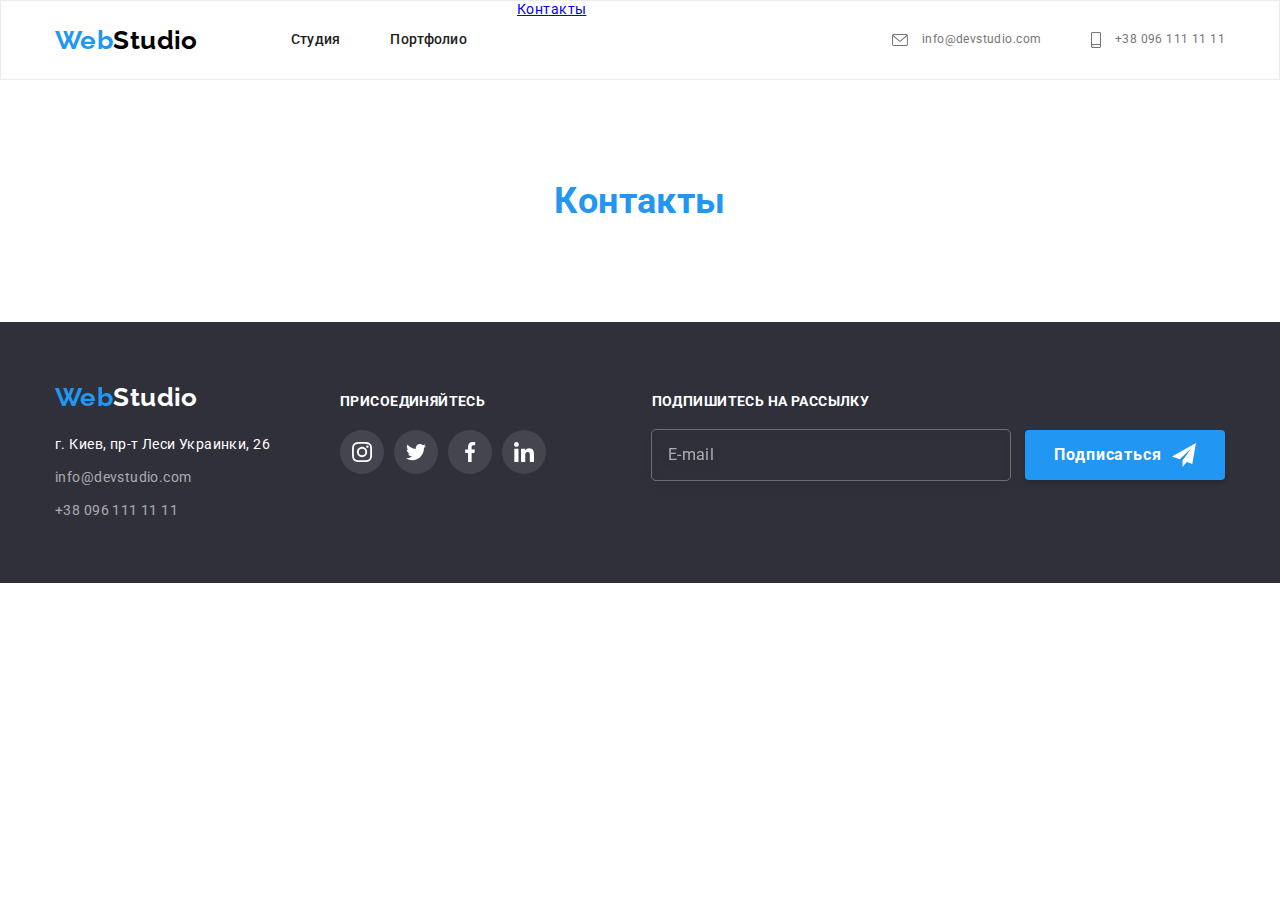
==== commit 3dcdebf4: "hw-corrections" ====
--- a/contacts.html
+++ b/contacts.html
@@ -10,7 +10,7 @@
   <link rel="preconnect" href="https://fonts.gstatic.com" crossorigin>
   <link href="https://fonts.googleapis.com/css2?family=Raleway:wght@700&family=Roboto:wght@400;500;700;900&display=swap"
     rel="stylesheet">
-  <!-- <link rel="stylesheet" href="https://cdnjs.cloudflare.com/ajax/libs/modern-normalize/1.1.0/modern-normalize.min.css"> -->
+  <link rel="stylesheet" href="https://cdnjs.cloudflare.com/ajax/libs/modern-normalize/1.1.0/modern-normalize.min.css">
   <link rel="stylesheet" href="./css/main.min.css">
 </head>
 
@@ -19,68 +19,36 @@
     <div class="container header__container">
       <a class="logo header__logo" href="./index.html" lang="en">
         <span class="logo__accent-word">Web</span>Studio</a>
-      <div class="menu" id="mobile-menu" data-menu>
-        <nav class="header__nav">
-          <ul class="list site-nav">
-            <li class="site-nav__item">
-              <a class="link site-nav__link" href="./index.html">Студия</a>
-            </li>
-            <li class="site-nav__item">
-              <a class="link site-nav__link" href="./portfolio.html">Портфолио</a>
-            </li>
-            <li class="site-nav__item">
-              <a class="link site-nav__link site-nav__link--current" href="./contacts.html">Контакты</a>
-            </li>
-          </ul>
-        </nav>
-
-        <div class="menu__wrapper">
-          <ul class="contacts list">
-            <li class="contacts__item">
-              <a class="link contacts__link contacts__link--email" href="mailto:info@devstudio.com" lang="en">
-                <svg class="contacts__icon" width="16" height="12">
-                  <use href="./images/icons/icons.svg#icon-envelope"></use>
-                </svg>
-                info@devstudio.com
-              </a>
-            </li>
-            <li class="contacts__item">
-              <a class="link contacts__link contacts__link--phone" href="tel:+380961111111">
-                <svg class="contacts__icon" width="10" height="16">
-                  <use href="./images/icons/icons.svg#icon-smartphone"></use>
-                </svg>
-                +38 096 111 11 11</a>
-            </li>
-          </ul>
-
-          <ul class="list menu-socials">
-            <li class="menu-socials__item">
-              <a class="menu-socials__link link" href="https://www.instagram.com/" target="_blank"
-                rel="noreferrer noopener">
-                Instagram
-              </a>
-            </li>
-            <li class="menu-socials__item">
-              <a class="menu-socials__link link" href="https://twitter.com/" target="_blank" rel="noreferrer noopener">
-                Twitter
-              </a>
-            </li>
-            <li class="menu-socials__item">
-              <a class="menu-socials__link link" href="https://www.facebook.com/" target="_blank"
-                rel="noreferrer noopener">
-                Facebook
-              </a>
-            </li>
-            <li class="menu-socials__item">
-              <a class="menu-socials__link link" href="https://www.linkedin.com/" target="_blank"
-                rel="noreferrer noopener">
-                LinkedIn
-              </a>
-            </li>
-          </ul>
-        </div>
-      </div>
-
+      <nav class="header__nav">
+        <ul class="list site-nav">
+          <li class="site-nav__item">
+            <a class="link site-nav__link" href="./index.html">Студия</a>
+          </li>
+          <li class="site-nav__item">
+            <a class="link site-nav__link" href="./portfolio.html">Портфолио</a>
+          </li>
+          <li class="site-nav__item">
+            <a lass="link site-nav__link site-nav__link--current" href="./contacts.html">Контакты</a>
+          </li>
+        </ul>
+      </nav>
+      <ul class="contacts list">
+        <li class="contacts__item">
+          <a class="link contacts__link contacts__link--email" href="mailto:info@devstudio.com" lang="en">
+            <svg class="contacts__icon" width="16" height="12">
+              <use href="./images/icons/icons.svg#icon-envelope"></use>
+            </svg>
+            info@devstudio.com
+          </a>
+        </li>
+        <li class="contacts__item">
+          <a class="link contacts__link contacts__link--phone" href="tel:+380961111111">
+            <svg class="contacts__icon" width="10" height="16">
+              <use href="./images/icons/icons.svg#icon-smartphone"></use>
+            </svg>
+            +38 096 111 11 11</a>
+        </li>
+      </ul>
       <!-- aria-expanded="false" - описывает, открыто ли меню
           aria-controls="menu" - описывает, что контролирует эта кнопка -->
       <button class="menu-btn" type="button" aria-expanded="false" aria-controls="menu" data-menu-button>
@@ -90,6 +58,63 @@
         </svg>
       </button>
     </div>
+    <div class="menu" id="menu" data-menu>
+      <div class="menu-container">
+        <nav class="menu__nav">
+          <ul class="list menu__list">
+            <li class="menu__item">
+              <a class="link menu__link menu__link--accent" href="./index.html">Студия</a>
+            </li>
+            <li class="menu__item">
+              <a class="link menu__link" href="./portfolio.html">Портфолио</a>
+            </li>
+            <li class="menu__item">
+              <a class="link menu__link" href="./contacts.html">Контакты</a>
+            </li>
+          </ul>
+        </nav>
+
+        <div class="menu__wrapper">
+          <ul class="menu__contacts list">
+            <li class="menu__contacts-item">
+              <a class="link menu__contact-link menu__contact-link--phone" href="tel:+380961111111">
+                +38 096 111 11 11</a>
+            </li>
+            <li class="menu__contact-item">
+              <a class="link menu__contact-link menu__contact-link--email" href="mailto:info@devstudio.com" lang="en">
+                info@devstudio.com
+              </a>
+            </li>
+          </ul>
+
+          <ul class="list menu-socials">
+            <li class="menu-socials__item">
+              <a class="menu-socials__link link" href="https://www.instagram.com/" target="_blank"
+                rel="noreferrer noopener">
+                Instagram
+              </a>
+            </li>
+            <li class="menu-socials__item">
+              <a class="menu-socials__link link" href="https://twitter.com/" target="_blank" rel="noreferrer noopener">
+                Twitter
+              </a>
+            </li>
+            <li class="menu-socials__item">
+              <a class="menu-socials__link link" href="https://www.facebook.com/" target="_blank"
+                rel="noreferrer noopener">
+                Facebook
+              </a>
+            </li>
+            <li class="menu-socials__item">
+              <a class="menu-socials__link link" href="https://www.linkedin.com/" target="_blank"
+                rel="noreferrer noopener">
+                LinkedIn
+              </a>
+            </li>
+          </ul>
+        </div>
+      </div>
+    </div>
   </header>
 
   <main class="page-contact">
@@ -98,66 +123,68 @@
 
   <footer class="footer">
     <div class="container footer__container">
-      <div class="address">
-        <a class="footer__logo logo" href="./index.html" lang="en">
-          <span class="logo__accent-word">Web</span>Studio</a>
-        <address>
-          <ul class="list">
-            <li class="address__item">
-              <a class="link address__link" href="https://www.google.com/maps" target="_blank">г.
-                Киев, пр-т Леси Украинки, 26</a>
-            </li>
-            <li class="address__item">
-              <a class="link address__link address__link--grey-color" href="mailto:info@devstudio.com"
-                lang="en">info@devstudio.com</a>
-            </li>
-            <li class="address__item">
-              <a class="link address__link address__link--grey-color" href="tel:+380961111111">+38 096 111 11 11</a>
-            </li>
-          </ul>
-        </address>
-      </div>
-      <div class="footer__socials-container">
-        <p class="footer__title">присоединяйтесь</p>
-        <ul class="list socials">
-          <li class="socials__item">
-            <a class="socials__link footer__socials link" href="https://www.instagram.com/" target="_blank"
-              rel="noreferrer noopener" aria-label="Ссылка на Instagram">
-              <svg class="socials__icon" width="20px" height="20px">
-                <use href="./images/icons/icons.svg#icon-instagram"></use>
-              </svg>
-            </a>
-          </li>
-          <li class="socials__item">
-            <a class="socials__link footer__socials link" href="https://twitter.com/" target="_blank"
-              rel="noreferrer noopener" aria-label="Ссылка на Twitter">
-              <svg class="socials__icon" width="20px" height="20px">
-                <use href="./images/icons/icons.svg#icon-twitter"></use>
-              </svg>
-            </a>
-          </li>
-          <li class="socials__item">
-            <a class="socials__link footer__socials link" href="https://www.facebook.com/" target="_blank"
-              rel="noreferrer noopener" aria-label="Ссылка на Facebook">
-              <svg class="socials__icon" width="20px" height="20px">
-                <use href="./images/icons/icons.svg#icon-facebook"></use>
-              </svg>
-            </a>
-          </li>
-          <li class="socials__item">
-            <a class=" socials__link footer__socials link" href="https://www.linkedin.com/" target="_blank"
-              rel="noreferrer noopener" aria-label="Ссылка на LinkedIn">
-              <svg class="socials__icon" width="20px" height="20px">
-                <use href="./images/icons/icons.svg#icon-linkedin"></use>
-              </svg>
-            </a>
-          </li>
-        </ul>
+      <div class="footer__wrapper">
+        <div class="address">
+          <a class="footer__logo logo" href="./index.html" lang="en">
+            <span class="logo__accent-word">Web</span>Studio</a>
+          <address>
+            <ul class="list">
+              <li class="address__item">
+                <a class="link address__link" href="https://www.google.com/maps" target="_blank">г.
+                  Киев, пр-т Леси Украинки, 26</a>
+              </li>
+              <li class="address__item">
+                <a class="link address__link address__link--grey-color" href="mailto:info@devstudio.com"
+                  lang="en">info@devstudio.com</a>
+              </li>
+              <li class="address__item">
+                <a class="link address__link address__link--grey-color" href="tel:+380961111111">+38 096 111 11 11</a>
+              </li>
+            </ul>
+          </address>
+        </div>
+        <div class="footer__socials-container">
+          <p class="footer__title">присоединяйтесь</p>
+          <ul class="list socials">
+            <li class="socials__item">
+              <a class="socials__link footer__socials link" href="https://www.instagram.com/" target="_blank"
+                rel="noreferrer noopener" aria-label="Ссылка на Instagram">
+                <svg class="socials__icon" width="20px" height="20px">
+                  <use href="./images/icons/icons.svg#icon-instagram"></use>
+                </svg>
+              </a>
+            </li>
+            <li class="socials__item">
+              <a class="socials__link footer__socials link" href="https://twitter.com/" target="_blank"
+                rel="noreferrer noopener" aria-label="Ссылка на Twitter">
+                <svg class="socials__icon" width="20px" height="20px">
+                  <use href="./images/icons/icons.svg#icon-twitter"></use>
+                </svg>
+              </a>
+            </li>
+            <li class="socials__item">
+              <a class="socials__link footer__socials link" href="https://www.facebook.com/" target="_blank"
+                rel="noreferrer noopener" aria-label="Ссылка на Facebook">
+                <svg class="socials__icon" width="20px" height="20px">
+                  <use href="./images/icons/icons.svg#icon-facebook"></use>
+                </svg>
+              </a>
+            </li>
+            <li class="socials__item">
+              <a class=" socials__link footer__socials link" href="https://www.linkedin.com/" target="_blank"
+                rel="noreferrer noopener" aria-label="Ссылка на LinkedIn">
+                <svg class="socials__icon" width="20px" height="20px">
+                  <use href="./images/icons/icons.svg#icon-linkedin"></use>
+                </svg>
+              </a>
+            </li>
+          </ul>
+        </div>
       </div>
       <div class="distribution">
         <p class="footer__title">Подпишитесь на рассылку</p>
         <form class="distribution__form">
-          <label>
+          <label class="distribution__label">
             <input class="distribution__input" name="email" type="email" placeholder="E-mail">
           </label>
           <button class="button button__main button__main--with-icon" type="submit">Подписаться
@@ -169,6 +196,8 @@
       </div>
     </div>
   </footer>
+
+  <script src="./js/mobile-menu.js"></script>
 </body>
 
 </html>--- a/css/main.min.css
+++ b/css/main.min.css
@@ -1,7 +1,2 @@
-/*! modern-normalize v1.1.0 | MIT License | https://github.com/sindresorhus/modern-normalize */*,::before,::after{-webkit-box-sizing:border-box;box-sizing:border-box}html{line-height:1.15;-webkit-text-size-adjust:100%;-moz-tab-size:4;-o-tab-size:4;tab-size:4}body{margin:0;font-family:system-ui,-apple-system,"Segoe UI",Roboto,Helvetica,Arial,sans-serif,"Apple Color Emoji","Segoe UI Emoji"}hr{height:0;color:inherit}abbr[title]{-webkit-text-decoration:underline dotted;text-decoration:underline dotted}b,strong{font-weight:bolder}code,kbd,samp,pre{font-family:ui-monospace,- SFMono-Regular,- Consolas,- 'Liberation Mono',- Menlo,- monospace;font-size:1em}small{font-size:80%}sub,sup{font-size:75%;line-height:0;position:relative;vertical-align:baseline}sub{bottom:-0.25em}sup{top:-0.5em}table{text-indent:0;border-color:inherit}button,input,optgroup,select,textarea{font-family:inherit;font-size:100%;line-height:1.15;margin:0}button,select{text-transform:none}button,[type='button'],[type='reset'],[type='submit']{-webkit-appearance:button}::-moz-focus-inner{border-style:none;padding:0}:-moz-focusring{outline:1px dotted ButtonText}:-moz-ui-invalid{box-shadow:none}legend{padding:0}progress{vertical-align:baseline}::-webkit-inner-spin-button,::-webkit-outer-spin-button{height:auto}[type='search']{-webkit-appearance:textfield;outline-offset:-2px}::-webkit-search-decoration{-webkit-appearance:none}::-webkit-file-upload-button{-webkit-appearance:button;font:inherit}summary{display:list-item}.work__list,.socials,.clients,.project{display:-webkit-box;display:-ms-flexbox;display:flex;-ms-flex-wrap:wrap;flex-wrap:wrap}.container{margin:0 auto;padding-left:15px;padding-right:15px}@media screen and (max-width: 479px){.container{width:100%}}@media screen and (min-width: 480px){.container{max-width:480px}}@media screen and (min-width: 768px){.container{max-width:768px}}@media screen and (min-width: 1200px){.container{max-width:1200px}}body{color:#757575;background-color:#fff;font-family:Roboto,sans-serif;font-size:14px;letter-spacing:0.03em}@media screen and (min-width: 768px){body{padding-top:80px}}body.modal-open{overflow:hidden}h1,h2,h3,h4,h5,h6,p{margin:0}.list{padding:0;margin:0;list-style:none}.link{text-decoration:none;font-style:normal;color:currentColor}.image{display:block;max-width:100%;height:auto}.visually-hidden{position:absolute;width:1px;height:1px;margin:-1px;border:0;padding:0;white-space:nowrap;-webkit-clip-path:inset(100%);clip-path:inset(100%);clip:rect(0 0 0 0);overflow:hidden}.button{display:inline-block;border-radius:4px;border:0;padding:6px 22px;color:#212121;background-color:#F5F4FA;font-family:inherit;font-weight:500;font-size:16px;line-height:1.62;cursor:pointer;-webkit-transition:background-color 250ms cubic-bezier(0.4, 0, 0.2, 1),color 250ms cubic-bezier(0.4, 0, 0.2, 1),-webkit-box-shadow 250ms cubic-bezier(0.4, 0, 0.2, 1);transition:background-color 250ms cubic-bezier(0.4, 0, 0.2, 1),color 250ms cubic-bezier(0.4, 0, 0.2, 1),-webkit-box-shadow 250ms cubic-bezier(0.4, 0, 0.2, 1);transition:background-color 250ms cubic-bezier(0.4, 0, 0.2, 1),color 250ms cubic-bezier(0.4, 0, 0.2, 1),box-shadow 250ms cubic-bezier(0.4, 0, 0.2, 1);transition:background-color 250ms cubic-bezier(0.4, 0, 0.2, 1),color 250ms cubic-bezier(0.4, 0, 0.2, 1),box-shadow 250ms cubic-bezier(0.4, 0, 0.2, 1),-webkit-box-shadow 250ms cubic-bezier(0.4, 0, 0.2, 1)}.button:hover,.button:focus,.button--active{background-color:#2196F3;color:#fff;-webkit-box-shadow:0px 3px 1px rgba(0,0,0,0.1),0px 1px 2px rgba(0,0,0,0.08),0px 2px 2px rgba(0,0,0,0.12);box-shadow:0px 3px 1px rgba(0,0,0,0.1),0px 1px 2px rgba(0,0,0,0.08),0px 2px 2px rgba(0,0,0,0.12)}.button__main{padding-top:10px;padding-bottom:10px;min-width:200px;background-color:#2196F3;color:#fff;font-weight:700;line-height:1.88;letter-spacing:0.06em;-webkit-box-shadow:0px 4px 4px rgba(0,0,0,0.15);box-shadow:0px 4px 4px rgba(0,0,0,0.15);-webkit-transition:background-color 250ms cubic-bezier(0.4, 0, 0.2, 1);transition:background-color 250ms cubic-bezier(0.4, 0, 0.2, 1)}.button__main:hover,.button__main:focus{background-color:#188CE8}.button__main--with-icon{display:-webkit-inline-box;display:-ms-inline-flexbox;display:inline-flex;-webkit-box-pack:center;-ms-flex-pack:center;justify-content:center;-webkit-box-align:center;-ms-flex-align:center;align-items:center}.button__icon{margin-left:10px}.modal__button{display:block;margin:0 auto}.logo{display:block;text-decoration:none;font-family:Raleway,sans-serif;font-weight:700;font-size:24px;line-height:1.17;color:#000;-webkit-transition:color 250ms cubic-bezier(0.4, 0, 0.2, 1);transition:color 250ms cubic-bezier(0.4, 0, 0.2, 1)}.logo:hover,.logo:focus{color:#2196F3}@media screen and (min-width: 1200px){.logo{font-size:26px;line-height:1.19}}.header__logo{padding-top:16px;padding-bottom:16px}@media screen and (min-width: 768px){.header__logo{margin-right:88px;padding-top:26px;padding-bottom:26px}}@media screen and (min-width: 1200px){.header__logo{margin-right:93px;padding-top:23px;padding-bottom:23px}}.footer__logo{margin-bottom:20px;color:currentColor}.logo__accent-word{color:#2196F3}.header{position:relative}@media screen and (min-width: 768px){.header{position:fixed;top:0;left:0;width:100%;min-height:80px;z-index:1;background-color:#fff;border:1px solid #ECECEC}}@media screen and (min-width: 768px){.header__container{display:-webkit-box;display:-ms-flexbox;display:flex;-webkit-box-align:center;-ms-flex-align:center;align-items:center}}@media screen and (min-width: 768px){.site-nav{display:-webkit-box;display:-ms-flexbox;display:flex}}@media screen and (max-width: 767px){.site-nav__item:not(:last-child){margin-bottom:32px}}@media screen and (min-width: 768px){.site-nav__item{position:relative}.site-nav__item:not(:last-child){margin-right:50px}}.site-nav__link{font-weight:500;font-size:40px;line-height:1.18;text-align:center;letter-spacing:0.02em;-webkit-transition:color 250ms cubic-bezier(0.4, 0, 0.2, 1);transition:color 250ms cubic-bezier(0.4, 0, 0.2, 1);color:#212121}.site-nav__link:hover,.site-nav__link:focus,.site-nav__link--current{color:#2196F3}@media screen and (min-width: 768px){.site-nav__link{display:block;padding-top:31px;padding-bottom:31px;font-size:14px;line-height:1.33px}.site-nav__link::after{position:absolute;bottom:0;left:0;content:"";display:block;-webkit-transform:translateY(9px);transform:translateY(9px);width:100%;height:4px;border-radius:2px;background-color:#2196F3;opacity:0}.site-nav__link--current::after{opacity:1}}@media screen and (max-width: 767px){.contacts{display:-webkit-box;display:-ms-flexbox;display:flex;-webkit-box-orient:vertical;-webkit-box-direction:reverse;-ms-flex-direction:column-reverse;flex-direction:column-reverse;margin-bottom:64px}}@media screen and (min-width: 1200px){.contacts{display:-webkit-box;display:-ms-flexbox;display:flex;-webkit-box-align:center;-ms-flex-align:center;align-items:center}}@media screen and (max-width: 767px){.contacts__item:last-child{margin-bottom:32px}}@media screen and (min-width: 768px) and (max-width: 1199px){.contacts__item:not(:last-child){margin-bottom:10px}}@media screen and (min-width: 1200px){.contacts__item:not(:last-child){margin-right:50px}}.contacts__link{font-size:34px;font-weight:500;line-height:1.18;letter-spacing:0.02em;-webkit-transition:color 250ms cubic-bezier(0.4, 0, 0.2, 1);transition:color 250ms cubic-bezier(0.4, 0, 0.2, 1)}.contacts__link:hover,.contacts__link:focus{color:#2196F3}@media screen and (max-width: 480px){.contacts__link{font-size:calc(1em + 4vw)}}@media screen and (min-width: 768px){.contacts__link{display:-webkit-box;display:-ms-flexbox;display:flex;font-size:12px;line-height:1.14}}@media screen and (min-width: 1200px){.contacts__link{display:block;padding-top:31px;padding-bottom:31px}}@media screen and (max-width: 767px){.contacts__link--email{font-size:24px;line-height:1.17}}@media screen and (max-width: 767px){.contacts__link--phone{color:#2196F3}.contacts__link--phone:hover,.contacts__link--phone:focus{color:#188CE8}}.contacts__icon{margin-right:10px;fill:currentColor;vertical-align:middle}@media screen and (max-width: 767px){.contacts__icon{display:none}}.hero{max-width:1600px;margin:0 auto;padding-top:118px;padding-bottom:118px;background-color:#C4C4C4;background-image:-webkit-gradient(linear, left top, right top, from(rgba(47,48,58,0.4)), to(rgba(47,48,58,0.4))),url(../images/bg-img.jpg);background-image:linear-gradient(to right, rgba(47,48,58,0.4), rgba(47,48,58,0.4)),url(../images/bg-img.jpg);background-size:cover;background-repeat:no-repeat;background-position:center;text-align:center}@media screen and (min-width: 1200px){.hero{padding-top:200px;padding-bottom:200px}}.hero__title{margin-bottom:30px;color:#fff;font-weight:900;letter-spacing:0.06em;text-transform:uppercase;font-size:26px;line-height:1.62}@media screen and (min-width: 1200px){.hero__title{font-size:44px;line-height:1.36}}.section{padding-top:60px;padding-bottom:60px}.section--grey-background{background-color:#F5F4FA}.section--no-paddingtop{padding-top:0}@media screen and (min-width: 1200px){.section{padding-top:94px;padding-bottom:94px}.section--no-paddingtop{padding-top:0}}.section__title{margin-bottom:30px;color:#212121;text-align:center;font-size:28px;line-height:1.18}@media screen and (min-width: 768px){.section__title{font-size:36px;line-height:1.17}}@media screen and (min-width: 1200px){.section__title{margin-bottom:50px}}@media screen and (min-width: 768px){.features{display:-webkit-box;display:-ms-flexbox;display:flex;-ms-flex-wrap:wrap;flex-wrap:wrap}}@media screen and (max-width: 767px){.features__item:not(:last-child){margin-bottom:30px}}@media screen and (min-width: 768px) and (max-width: 1199px){.features__item{-ms-flex-preferred-size:calc((100% - 30px) / 2);flex-basis:calc((100% - 30px) / 2)}.features__item:not(:nth-child(2n)){margin-right:30px}.features__item:not(:nth-child(n+3)){margin-bottom:30px}}@media screen and (min-width: 1200px){.features__item{-ms-flex-preferred-size:calc((100% - 90px) / 4);flex-basis:calc((100% - 90px) / 4)}.features__item:not(:last-child){margin-right:30px}}.features__scene{margin-bottom:30px;height:120px}.features__container{display:-webkit-box;display:-ms-flexbox;display:flex;-webkit-box-pack:center;-ms-flex-pack:center;justify-content:center;-webkit-box-align:center;-ms-flex-align:center;align-items:center;width:100%;height:100%;background-color:#F5F4FA;border-radius:4px}@media screen and (min-width: 1200px){.features__container{-webkit-transform:rotateY(0);transform:rotateY(0);-webkit-transition:-webkit-transform 500ms cubic-bezier(0.4, 0, 0.2, 1);transition:-webkit-transform 500ms cubic-bezier(0.4, 0, 0.2, 1);transition:transform 500ms cubic-bezier(0.4, 0, 0.2, 1);transition:transform 500ms cubic-bezier(0.4, 0, 0.2, 1), -webkit-transform 500ms cubic-bezier(0.4, 0, 0.2, 1)}.features__scene:hover .features__container{-webkit-transform:rotateY(180deg);transform:rotateY(180deg)}}.features__title{text-align:center;margin-bottom:10px;color:#212121;font-size:14px;line-height:1.14;text-transform:uppercase}@media screen and (min-width: 768px){.features__title{text-align:left}}.features__text{line-height:1.71}@media screen and (max-width: 1199px){.work{display:none}}.work__item{position:relative;-ms-flex-preferred-size:calc((100% - 60px) / 3);flex-basis:calc((100% - 60px) / 3)}.work__item:not(:last-child){margin-right:30px}.work__title{position:absolute;bottom:0;left:0;display:-webkit-box;display:-ms-flexbox;display:flex;-webkit-box-pack:center;-ms-flex-pack:center;justify-content:center;width:100%;padding-top:27px;padding-bottom:27px;color:#fff;font-size:14px;line-height:1.14;letter-spacing:0.03em;text-transform:uppercase;background-color:rgba(47,48,58,0.8)}@media screen and (min-width: 768px){.employee{display:-webkit-box;display:-ms-flexbox;display:flex;-ms-flex-wrap:wrap;flex-wrap:wrap}}.employee__card{padding-bottom:24px;text-align:center;border-radius:0px 0px 4px 4px;background-color:#fff;-webkit-box-shadow:0px 1px 3px rgba(0,0,0,0.12),0px 1px 1px rgba(0,0,0,0.14),0px 2px 1px rgba(0,0,0,0.2);box-shadow:0px 1px 3px rgba(0,0,0,0.12),0px 1px 1px rgba(0,0,0,0.14),0px 2px 1px rgba(0,0,0,0.2)}@media screen and (max-width: 767px){.employee__card:not(:last-child){margin-bottom:30px}}@media screen and (min-width: 768px) and (max-width: 1199px){.employee__card{-ms-flex-preferred-size:calc((100% - 30px) / 2);flex-basis:calc((100% - 30px) / 2)}.employee__card:not(:nth-child(2n)){margin-right:30px}.employee__card:not(:nth-child(n+3)){margin-bottom:30px}}@media screen and (min-width: 1200px){.employee__card{padding-bottom:30px;-ms-flex-preferred-size:calc((100% - 90px) / 4);flex-basis:calc((100% - 90px) / 4)}.employee__card:not(:last-child){margin-right:30px}}.employee__img{width:100%;margin-bottom:30px}.employee__title,.employee__text{font-size:16px;line-height:1.19}.employee__title{margin-bottom:10px;color:#212121;font-weight:500}.employee__text{margin-bottom:16px}.socials{-webkit-box-pack:center;-ms-flex-pack:center;justify-content:center}.socials__item:not(:last-child){margin-right:10px}.socials__link{display:-webkit-box;display:-ms-flexbox;display:flex;-webkit-box-pack:center;-ms-flex-pack:center;justify-content:center;-webkit-box-align:center;-ms-flex-align:center;align-items:center;width:44px;height:44px;border-radius:50%;color:#afb1b8;-webkit-transition:background-color 250ms cubic-bezier(0.4, 0, 0.2, 1),color 250ms cubic-bezier(0.4, 0, 0.2, 1);transition:background-color 250ms cubic-bezier(0.4, 0, 0.2, 1),color 250ms cubic-bezier(0.4, 0, 0.2, 1)}.socials__link:hover,.socials__link:focus{background-color:#2196F3;color:#fff}.socials__icon{fill:currentColor}.footer__socials{color:#fff;background-color:rgba(255,255,255,0.1);-webkit-transition:background-color 250ms cubic-bezier(0.4, 0, 0.2, 1);transition:background-color 250ms cubic-bezier(0.4, 0, 0.2, 1)}.clients{margin-left:-30px;margin-top:-30px}.clients__card{-ms-flex-preferred-size:calc((100% - 2 * 30px) / 2);flex-basis:calc((100% - 2 * 30px) / 2);margin-left:30px;margin-top:30px}@media screen and (min-width: 768px){.clients__card{-ms-flex-preferred-size:calc((100% - 3 * 30px) / 3);flex-basis:calc((100% - 3 * 30px) / 3)}}@media screen and (min-width: 1200px){.clients__card{-ms-flex-preferred-size:calc((100% - 6 * 30px) / 6);flex-basis:calc((100% - 6 * 30px) / 6);-webkit-transform:scale(1);transform:scale(1);-webkit-transition:-webkit-transform 250ms cubic-bezier(0.4, 0, 0.2, 1);transition:-webkit-transform 250ms cubic-bezier(0.4, 0, 0.2, 1);transition:transform 250ms cubic-bezier(0.4, 0, 0.2, 1);transition:transform 250ms cubic-bezier(0.4, 0, 0.2, 1), -webkit-transform 250ms cubic-bezier(0.4, 0, 0.2, 1)}.clients__card:hover{-webkit-transform:scale(1.2);transform:scale(1.2)}}.clients__link{display:-webkit-box;display:-ms-flexbox;display:flex;-webkit-box-pack:center;-ms-flex-pack:center;justify-content:center;-webkit-box-align:center;-ms-flex-align:center;align-items:center;height:92px;color:#afb1b8;border:1px solid #afb1b8;border-radius:4px;-webkit-transition:color 250ms cubic-bezier(0.4, 0, 0.2, 1),border-color 250ms cubic-bezier(0.4, 0, 0.2, 1);transition:color 250ms cubic-bezier(0.4, 0, 0.2, 1),border-color 250ms cubic-bezier(0.4, 0, 0.2, 1)}.clients__link:hover,.clients__link:focus{border-color:#2196F3;color:#2196F3}.clients__icon{fill:currentColor}.filter{display:-webkit-box;display:-ms-flexbox;display:flex;-webkit-box-pack:center;-ms-flex-pack:center;justify-content:center;margin-bottom:50px}.filter__item:not(:last-child){margin-right:8px}.project{margin-left:-30px;margin-top:-30px}.project__card{margin-left:30px;margin-top:30px;-ms-flex-preferred-size:calc((100% - 90px) / 3);flex-basis:calc((100% - 90px) / 3)}.project__link{display:inline-block;-webkit-box-shadow:none;box-shadow:none;-webkit-transition:-webkit-box-shadow 250ms cubic-bezier(0.4, 0, 0.2, 1);transition:-webkit-box-shadow 250ms cubic-bezier(0.4, 0, 0.2, 1);transition:box-shadow 250ms cubic-bezier(0.4, 0, 0.2, 1);transition:box-shadow 250ms cubic-bezier(0.4, 0, 0.2, 1), -webkit-box-shadow 250ms cubic-bezier(0.4, 0, 0.2, 1)}.project__link:hover,.project__link:focus{-webkit-box-shadow:0px 1px 1px rgba(0,0,0,0.12),0px 4px 4px rgba(0,0,0,0.06),1px 4px 6px rgba(0,0,0,0.16);box-shadow:0px 1px 1px rgba(0,0,0,0.12),0px 4px 4px rgba(0,0,0,0.06),1px 4px 6px rgba(0,0,0,0.16)}.project__image-thumb{position:relative;overflow:hidden}.project__overlay{position:absolute;padding:63px 24px;bottom:0;left:0;width:100%;background-color:rgba(33,150,243,0.9);-webkit-transform:translateY(101%);transform:translateY(101%);-webkit-transition:-webkit-transform 250ms cubic-bezier(0.4, 0, 0.2, 1);transition:-webkit-transform 250ms cubic-bezier(0.4, 0, 0.2, 1);transition:transform 250ms cubic-bezier(0.4, 0, 0.2, 1);transition:transform 250ms cubic-bezier(0.4, 0, 0.2, 1), -webkit-transform 250ms cubic-bezier(0.4, 0, 0.2, 1)}.project__overlay-text{font-size:18px;line-height:1.56;letter-spacing:0.03em;color:#fff}.project__link:hover .project__overlay,.project__link:focus .project__overlay{-webkit-transform:translateY(0);transform:translateY(0)}.project__text-wrapper{padding:20px 24px;border-bottom:1px solid #eee;border-left:1px solid #eee;border-right:1px solid #eee}.project__title{color:#212121;font-size:18px;line-height:2;letter-spacing:0.06em}.project__text{font-size:16px;line-height:1.88}.footer{padding-top:60px;padding-bottom:60px;background-color:#2F303A;color:#fff}.footer__container{text-align:center}@media screen and (min-width: 1200px){.footer__container{display:-webkit-box;display:-ms-flexbox;display:flex;-ms-flex-wrap:wrap;flex-wrap:wrap;-webkit-box-align:baseline;-ms-flex-align:baseline;align-items:baseline}}@media screen and (max-width: 1199px){.footer__wrapper{margin-bottom:60px}}@media screen and (min-width: 768px){.footer__wrapper{display:-webkit-box;display:-ms-flexbox;display:flex;-ms-flex-pack:distribute;justify-content:space-around;-webkit-box-align:baseline;-ms-flex-align:baseline;align-items:baseline}}.footer__title{margin-bottom:20px;font-weight:700;font-size:inherit;line-height:1.14;text-transform:uppercase}@media screen and (min-width: 1200px){.footer__title{text-align:left}}@media screen and (max-width: 676px){.address{margin-bottom:60px}}@media screen and (min-width: 1200px){.address{margin-right:70px}}.address__item:not(:last-child){margin-bottom:8px}@media screen and (min-width: 1200px){.address__item:not(:last-child){margin-bottom:9px}}.address__link{line-height:1.71;color:#fff;-webkit-transition:color 250ms cubic-bezier(0.4, 0, 0.2, 1);transition:color 250ms cubic-bezier(0.4, 0, 0.2, 1)}.address__link:hover,.address__link:focus{color:#2196F3}.address__link--grey-color{color:rgba(255,255,255,0.6)}.distribution{text-align:center}@media screen and (min-width: 1200px){.distribution{margin-left:auto}}.distribution__input{display:block;margin-left:auto;margin-right:auto;padding:15px 16px;width:100%;background-color:transparent;border-radius:4px;border:transparent;outline:1px solid rgba(255,255,255,0.3);-webkit-filter:drop-shadow(0px 4px 4px rgba(0,0,0,0.15));filter:drop-shadow(0px 4px 4px rgba(0,0,0,0.15));font-size:16px;line-height:1.25;letter-spacing:0.03em;color:#fff;-webkit-transition:outline 250ms cubic-bezier(0.4, 0, 0.2, 1);transition:outline 250ms cubic-bezier(0.4, 0, 0.2, 1)}.distribution__input::-webkit-input-placeholder{font-size:16px;line-height:1.25;letter-spacing:0.03em;color:rgba(255,255,255,0.6)}.distribution__input:-ms-input-placeholder{font-size:16px;line-height:1.25;letter-spacing:0.03em;color:rgba(255,255,255,0.6)}.distribution__input::-ms-input-placeholder{font-size:16px;line-height:1.25;letter-spacing:0.03em;color:rgba(255,255,255,0.6)}.distribution__input::placeholder{font-size:16px;line-height:1.25;letter-spacing:0.03em;color:rgba(255,255,255,0.6)}.distribution__input:focus{outline:1px solid #2196F3}@media screen and (max-width: 1199px){.distribution__input{margin-bottom:20px}}@media screen and (min-width: 768px){.distribution__input{width:450px}}@media screen and (min-width: 1200px){.distribution__input{display:inline-block;width:358px;margin-right:12px}}.page-contact__title{margin-top:100px;margin-bottom:100px;color:#2196F3}.backdrop{position:fixed;top:0;left:0;width:100%;height:100%;z-index:2;background-color:rgba(0,0,0,0.2);visibility:visible;pointer-events:all;opacity:1;-webkit-transition:opacity 250ms cubic-bezier(0.4, 0, 0.2, 1),visibility 250ms cubic-bezier(0.4, 0, 0.2, 1);transition:opacity 250ms cubic-bezier(0.4, 0, 0.2, 1),visibility 250ms cubic-bezier(0.4, 0, 0.2, 1);overflow-y:scroll}@media screen and (max-width: 480px){.backdrop{padding:93px 15px}}.backdrop--is-hidden{opacity:0;pointer-events:none;visibility:hidden}.modal{position:relative;padding:40px;margin:0 auto;background-color:#fff;-webkit-transform:scale(1);transform:scale(1);-webkit-transition:-webkit-transform 250ms cubic-bezier(0.4, 0, 0.2, 1);transition:-webkit-transform 250ms cubic-bezier(0.4, 0, 0.2, 1);transition:transform 250ms cubic-bezier(0.4, 0, 0.2, 1);transition:transform 250ms cubic-bezier(0.4, 0, 0.2, 1), -webkit-transform 250ms cubic-bezier(0.4, 0, 0.2, 1)}@media screen and (min-width: 480px){.modal{max-width:450px;position:absolute;top:50%;left:50%;-webkit-transform:translate(-50%, -50%) scale(1);transform:translate(-50%, -50%) scale(1)}}@media screen and (min-width: 1200px){.modal{max-width:528px}}.backdrop--is-hidden .modal{-webkit-transform:scale(0.3);transform:scale(0.3)}@media screen and (min-width: 768px){.backdrop--is-hidden .modal{-webkit-transform:translate(-50%, -50%) scale(0.3);transform:translate(-50%, -50%) scale(0.3)}}.modal__title{display:inline-block;margin-bottom:12px;font-size:20px;line-height:1.5;text-align:center;letter-spacing:0.03em;color:#212121}@media screen and (min-width: 1200px){.modal__title{line-height:1.15}}.btn-close{position:absolute;top:0;right:0;-webkit-transform:translate(-8px, 8px);transform:translate(-8px, 8px);padding:0;margin:0;width:30px;height:30px;border-radius:50%;border:1px solid rgba(0,0,0,0.1);font-size:0;display:inline-block;background-color:transparent;cursor:pointer;color:#000;-webkit-transition:color 250ms cubic-bezier(0.4, 0, 0.2, 1);transition:color 250ms cubic-bezier(0.4, 0, 0.2, 1)}.btn-close:hover,.btn-close:focus{color:#2196F3}.btn-close__icon{fill:currentColor}.form__label{margin-bottom:10px;display:-webkit-box;display:-ms-flexbox;display:flex;-webkit-box-orient:vertical;-webkit-box-direction:normal;-ms-flex-direction:column;flex-direction:column;font-size:12px;line-height:1.16;letter-spacing:0.01em}.form__label--margin{margin-bottom:20px}.form__text{margin-bottom:4px}.form__input{width:100%;padding-top:12px;padding-bottom:12px;padding-left:42px;padding-right:12px;outline:transparent;border:1px solid rgba(33,33,33,0.2);border-radius:4px;-webkit-transition:border-color 250ms cubic-bezier(0.4, 0, 0.2, 1);transition:border-color 250ms cubic-bezier(0.4, 0, 0.2, 1)}.form__input:focus{border-color:#2196F3}.form__input::-webkit-input-placeholder{color:rgba(117,117,117,0.5)}.form__input:-ms-input-placeholder{color:rgba(117,117,117,0.5)}.form__input::-ms-input-placeholder{color:rgba(117,117,117,0.5)}.form__input::placeholder{color:rgba(117,117,117,0.5)}.form__input--padding{padding-left:16px;padding-right:16px;resize:none}.form__wrapper{position:relative}.form__icon{position:absolute;top:50%;left:12px;fill:#212121;-webkit-transition:fill 250ms cubic-bezier(0.4, 0, 0.2, 1);transition:fill 250ms cubic-bezier(0.4, 0, 0.2, 1);-webkit-transform:translateY(-50%);transform:translateY(-50%)}.form__input:focus+.form__icon{fill:#2196F3}.form__assistance-message{position:absolute;bottom:0;right:0;-webkit-transform:translateY(100%);transform:translateY(100%);font-size:10px;color:rgba(47,48,58,0.8);opacity:0}.form__input:focus ~ .form__assistance-message{opacity:1}.conditions{display:-webkit-box;display:-ms-flexbox;display:flex;-webkit-box-pack:center;-ms-flex-pack:center;justify-content:center;-webkit-box-align:center;-ms-flex-align:center;align-items:center;margin-bottom:30px;font-size:12px;line-height:1.16;letter-spacing:0.03em}@media screen and (min-width: 1200px){.conditions{font-size:14px;line-height:2}}.conditions__checkbox{position:absolute;width:1px;height:1px;margin:-1px;border:0;padding:0;white-space:nowrap;-webkit-clip-path:inset(100%);clip-path:inset(100%);clip:rect(0 0 0 0);overflow:hidden}.conditions__icon-thumb{display:-webkit-box;display:-ms-flexbox;display:flex;-webkit-box-pack:center;-ms-flex-pack:center;justify-content:center;-webkit-box-align:center;-ms-flex-align:center;align-items:center;margin-right:7px;-webkit-transform:translateY(-2px);transform:translateY(-2px);width:16px;height:15px;font-size:0;border-radius:2px;border:2px solid #212121;background-color:#fff;-webkit-transition:border-color 250ms cubic-bezier(0.4, 0, 0.2, 1),background-color 250ms cubic-bezier(0.4, 0, 0.2, 1);transition:border-color 250ms cubic-bezier(0.4, 0, 0.2, 1),background-color 250ms cubic-bezier(0.4, 0, 0.2, 1)}.conditions__checkbox:focus ~ .conditions__icon-thumb{outline:2px solid #188CE8}.conditions__checkbox:checked ~ .conditions__icon-thumb{border-color:#2196F3;background-color:#2196F3}.conditions__checkbox:focus:checked ~ .conditions__icon-thumb{background-color:#2196F3;outline:2px solid #188CE8}.conditions__text{padding-right:5px}.conditions__link{color:#2196F3;-webkit-text-decoration-line:underline;text-decoration-line:underline;border-radius:2px}.conditions__link:focus{outline:2px solid #188CE8}.menu-btn{position:absolute;z-index:10;top:50%;right:15px;-webkit-transform:translateY(-50%);transform:translateY(-50%);padding:0;margin:0;width:40px;height:40px;font-size:0;display:inline-block;background-color:transparent;cursor:pointer;color:#212121;-webkit-transition:color 250ms cubic-bezier(0.4, 0, 0.2, 1);transition:color 250ms cubic-bezier(0.4, 0, 0.2, 1);border:none}.menu-btn:hover,.menu-btn:focus{color:#2196F3}@media screen and (min-width: 768px){.menu-btn{display:none}}.menu-btn__icon{fill:currentColor}.menu-btn .menu-btn__icon--cross{display:none}.menu-btn--is-open .menu-btn__icon--cross{display:block}.menu-btn--is-open .menu-btn__icon--menu{display:none}@media screen and (max-width: 767px){.menu{position:absolute;z-index:5;top:0;left:0;width:100vw;height:100vh;padding:48px 40px;background-color:#fff;opacity:0;pointer-events:none;visibility:hidden;display:-webkit-box;display:-ms-flexbox;display:flex;-webkit-box-orient:vertical;-webkit-box-direction:normal;-ms-flex-direction:column;flex-direction:column;-webkit-box-pack:justify;-ms-flex-pack:justify;justify-content:space-between;-webkit-transition:opacity 250ms cubic-bezier(0.4, 0, 0.2, 1),visibility 250ms cubic-bezier(0.4, 0, 0.2, 1);transition:opacity 250ms cubic-bezier(0.4, 0, 0.2, 1),visibility 250ms cubic-bezier(0.4, 0, 0.2, 1)}}@media screen and (min-width: 768px){.menu{display:-webkit-box;display:-ms-flexbox;display:flex;-webkit-box-align:center;-ms-flex-align:center;align-items:center;width:100%}}@media screen and (min-width: 768px){.menu__wrapper{margin-left:auto}}@media screen and (max-width: 767px){.menu--is-open{visibility:visible;opacity:1;pointer-events:all}}.menu-socials{display:-webkit-box;display:-ms-flexbox;display:flex;-webkit-box-pack:start;-ms-flex-pack:start;justify-content:flex-start;-ms-flex-wrap:wrap;flex-wrap:wrap}@media screen and (min-width: 768px){.menu-socials{display:none}}.menu-socials__item{color:#2196F3;font-weight:500;font-size:18px;line-height:1.22;letter-spacing:0.02em}.menu-socials__item:not(:last-child){margin-right:20px}.menu-socials__link{color:currentColor;-webkit-transition:color 250ms cubic-bezier(0.4, 0, 0.2, 1);transition:color 250ms cubic-bezier(0.4, 0, 0.2, 1)}.menu-socials__link:hover,.menu-socials__link:focus{color:#188CE8}
+.socials,.work__list,.clients,.project{display:-webkit-box;display:-ms-flexbox;display:flex;-ms-flex-wrap:wrap;flex-wrap:wrap}.visually-hidden{position:absolute;width:1px;height:1px;margin:-1px;border:0;padding:0;white-space:nowrap;-webkit-clip-path:inset(100%);clip-path:inset(100%);clip:rect(0 0 0 0);overflow:hidden}.image{display:block;max-width:100%;height:auto}body{color:#757575;background-color:#fff;font-family:Roboto,sans-serif;font-size:14px;letter-spacing:0.03em}@media screen and (min-width: 768px){body{padding-top:80px}}body.modal-open{overflow:hidden}h1,h2,h3,h4,h5,h6,p{margin:0}.list{padding:0;margin:0;list-style:none}.link{text-decoration:none;font-style:normal;color:currentColor}.container{margin:0 auto;padding-left:15px;padding-right:15px;min-width:320px}@media screen and (max-width: 479.98px){.container{width:100%}}@media screen and (min-width: 480px){.container{max-width:480px}}@media screen and (min-width: 768px){.container{max-width:768px}}@media screen and (min-width: 1200px){.container{max-width:1200px}}.button{display:inline-block;border-radius:4px;border:0;padding:6px 22px;color:#212121;background-color:#F5F4FA;font-family:inherit;font-weight:500;font-size:16px;line-height:1.62;cursor:pointer;-webkit-transition:background-color 250ms cubic-bezier(0.4, 0, 0.2, 1),color 250ms cubic-bezier(0.4, 0, 0.2, 1),-webkit-box-shadow 250ms cubic-bezier(0.4, 0, 0.2, 1);transition:background-color 250ms cubic-bezier(0.4, 0, 0.2, 1),color 250ms cubic-bezier(0.4, 0, 0.2, 1),-webkit-box-shadow 250ms cubic-bezier(0.4, 0, 0.2, 1);transition:background-color 250ms cubic-bezier(0.4, 0, 0.2, 1),color 250ms cubic-bezier(0.4, 0, 0.2, 1),box-shadow 250ms cubic-bezier(0.4, 0, 0.2, 1);transition:background-color 250ms cubic-bezier(0.4, 0, 0.2, 1),color 250ms cubic-bezier(0.4, 0, 0.2, 1),box-shadow 250ms cubic-bezier(0.4, 0, 0.2, 1),-webkit-box-shadow 250ms cubic-bezier(0.4, 0, 0.2, 1)}.button:hover,.button:focus,.button--active{background-color:#2196F3;color:#fff;-webkit-box-shadow:0px 3px 1px rgba(0,0,0,0.1),0px 1px 2px rgba(0,0,0,0.08),0px 2px 2px rgba(0,0,0,0.12);box-shadow:0px 3px 1px rgba(0,0,0,0.1),0px 1px 2px rgba(0,0,0,0.08),0px 2px 2px rgba(0,0,0,0.12)}.button__main{padding-top:10px;padding-bottom:10px;min-width:200px;background-color:#2196F3;color:#fff;font-weight:700;line-height:1.88;letter-spacing:0.06em;-webkit-box-shadow:0px 4px 4px rgba(0,0,0,0.15);box-shadow:0px 4px 4px rgba(0,0,0,0.15);-webkit-transition:background-color 250ms cubic-bezier(0.4, 0, 0.2, 1);transition:background-color 250ms cubic-bezier(0.4, 0, 0.2, 1)}.button__main:hover,.button__main:focus{background-color:#188CE8}.button__main--with-icon{display:-webkit-inline-box;display:-ms-inline-flexbox;display:inline-flex;-webkit-box-pack:center;-ms-flex-pack:center;justify-content:center;-webkit-box-align:center;-ms-flex-align:center;align-items:center}.button__icon{margin-left:10px}.modal__button{display:block;margin:0 auto}.logo{display:block;text-decoration:none;font-family:Raleway,sans-serif;font-weight:700;font-size:24px;line-height:1.17;color:#000;-webkit-transition:color 250ms cubic-bezier(0.4, 0, 0.2, 1);transition:color 250ms cubic-bezier(0.4, 0, 0.2, 1)}.logo:hover,.logo:focus{color:#2196F3}@media screen and (min-width: 1200px){.logo{font-size:26px;line-height:1.19}}.header__logo{padding-top:16px;padding-bottom:16px}@media screen and (min-width: 768px){.header__logo{margin-right:88px;padding-top:26px;padding-bottom:26px}}@media screen and (min-width: 1200px){.header__logo{margin-right:93px;padding-top:23px;padding-bottom:23px}}.footer__logo{margin-bottom:20px;color:currentColor}.logo__accent-word{color:#2196F3}@media screen and (max-width: 767.98px){.site-nav{display:none}}@media screen and (min-width: 768px){.site-nav{display:-webkit-box;display:-ms-flexbox;display:flex}}@media screen and (min-width: 768px){.site-nav__item{position:relative}.site-nav__item:not(:last-child){margin-right:50px}}.site-nav__link{display:block;padding-top:31px;padding-bottom:31px;font-size:14px;line-height:1.14;font-weight:500;text-align:center;letter-spacing:0.02em;-webkit-transition:color 250ms cubic-bezier(0.4, 0, 0.2, 1);transition:color 250ms cubic-bezier(0.4, 0, 0.2, 1);color:#212121}.site-nav__link:hover,.site-nav__link:focus,.site-nav__link--current{color:#2196F3}.site-nav__link::after{position:absolute;bottom:-1px;left:0;content:"";display:block;width:100%;height:4px;border-radius:2px;background-color:#2196F3;opacity:0}.site-nav__link--current::after{opacity:1}@media screen and (max-width: 767.98px){.contacts{display:none}}@media screen and (min-width: 768px){.contacts{margin-left:auto}}@media screen and (min-width: 1200px){.contacts{display:-webkit-box;display:-ms-flexbox;display:flex;-webkit-box-align:center;-ms-flex-align:center;align-items:center}}@media screen and (min-width: 768px) and (max-width: 1199.98px){.contacts__item:not(:last-child){margin-bottom:10px}}@media screen and (min-width: 1200px){.contacts__item:not(:last-child){margin-right:50px}}.contacts__link{display:-webkit-box;display:-ms-flexbox;display:flex;font-size:12px;line-height:1.14}.contacts__link:hover,.contacts__link:focus{color:#2196F3}@media screen and (min-width: 1200px){.contacts__link{display:block;padding-top:31px;padding-bottom:31px}}@media screen and (min-width: 768px) and (max-width: 1199.98px){.contacts__link--email{padding-top:20px}}@media screen and (min-width: 768px) and (max-width: 1199.98px){.contacts__link--phone{padding-bottom:20px}}.contacts__icon{margin-right:10px;fill:currentColor;vertical-align:middle}.socials{-webkit-box-pack:center;-ms-flex-pack:center;justify-content:center}.socials__item:not(:last-child){margin-right:10px}.socials__link{display:-webkit-box;display:-ms-flexbox;display:flex;-webkit-box-pack:center;-ms-flex-pack:center;justify-content:center;-webkit-box-align:center;-ms-flex-align:center;align-items:center;width:44px;height:44px;border-radius:50%;color:#afb1b8;-webkit-transition:background-color 250ms cubic-bezier(0.4, 0, 0.2, 1),color 250ms cubic-bezier(0.4, 0, 0.2, 1);transition:background-color 250ms cubic-bezier(0.4, 0, 0.2, 1),color 250ms cubic-bezier(0.4, 0, 0.2, 1)}.socials__link:hover,.socials__link:focus{background-color:#2196F3;color:#fff}.socials__icon{fill:currentColor}.footer__socials{color:#fff;background-color:rgba(255,255,255,0.1);-webkit-transition:background-color 250ms cubic-bezier(0.4, 0, 0.2, 1);transition:background-color 250ms cubic-bezier(0.4, 0, 0.2, 1)}.filter{display:-webkit-box;display:-ms-flexbox;display:flex;-webkit-box-pack:left;-ms-flex-pack:left;justify-content:left;-ms-flex-wrap:wrap;flex-wrap:wrap;margin-bottom:40px}@media screen and (min-width: 768px){.filter{-webkit-box-pack:center;-ms-flex-pack:center;justify-content:center;margin-bottom:30px}}@media screen and (min-width: 1200px){.filter{margin-bottom:50px}}.filter__item:not(:last-child){margin-right:8px}@media screen and (max-width: 381.99px){.filter__item:nth-child(2n){margin-right:0}.filter__item:not(:last-child){margin-bottom:15px}}@media screen and (min-width: 382px) and (max-width: 767.98px){.filter__item:nth-child(3){margin-right:0}.filter__item:not(:nth-child(n+4)){margin-bottom:15px}}@media screen and (min-width: 768px){.filter__item:not(:last-child){margin-right:8px}}@media screen and (max-width: 767.98px){.address{margin-bottom:60px}}@media screen and (min-width: 1200px){.address{margin-right:70px}}@media screen and (min-width: 1200px){.address{text-align:left}}.address__item:not(:last-child){margin-bottom:8px}@media screen and (min-width: 1200px){.address__item:not(:last-child){margin-bottom:9px}}.address__link{line-height:1.71;color:#fff;-webkit-transition:color 250ms cubic-bezier(0.4, 0, 0.2, 1);transition:color 250ms cubic-bezier(0.4, 0, 0.2, 1)}.address__link:hover,.address__link:focus{color:#2196F3}.address__link--grey-color{color:rgba(255,255,255,0.6)}.distribution{text-align:center}@media screen and (min-width: 768px) and (max-width: 1199.98px){.distribution__label{display:block}}.distribution__input{padding:15px 16px;width:100%;background-color:transparent;border-radius:4px;border:transparent;outline:1px solid rgba(255,255,255,0.3);-webkit-filter:drop-shadow(0px 4px 4px rgba(0,0,0,0.15));filter:drop-shadow(0px 4px 4px rgba(0,0,0,0.15));font-size:16px;line-height:1.25;letter-spacing:0.03em;color:#fff;-webkit-transition:outline 250ms cubic-bezier(0.4, 0, 0.2, 1);transition:outline 250ms cubic-bezier(0.4, 0, 0.2, 1)}.distribution__input::-webkit-input-placeholder{font-size:16px;line-height:1.25;letter-spacing:0.03em;color:rgba(255,255,255,0.6)}.distribution__input:-ms-input-placeholder{font-size:16px;line-height:1.25;letter-spacing:0.03em;color:rgba(255,255,255,0.6)}.distribution__input::-ms-input-placeholder{font-size:16px;line-height:1.25;letter-spacing:0.03em;color:rgba(255,255,255,0.6)}.distribution__input::placeholder{font-size:16px;line-height:1.25;letter-spacing:0.03em;color:rgba(255,255,255,0.6)}.distribution__input:focus{outline:1px solid #2196F3}@media screen and (max-width: 1199.98px){.distribution__input{margin-bottom:20px}}@media screen and (min-width: 768px){.distribution__input{max-width:450px;width:100%}}@media screen and (min-width: 1200px){.distribution__input{display:inline-block;width:358px;margin-right:12px}}.menu-btn{position:absolute;z-index:10;right:15px;top:50%;-webkit-transform:translateY(-50%);transform:translateY(-50%);padding:0;margin:0;width:40px;height:40px;font-size:0;display:inline-block;background-color:transparent;cursor:pointer;color:#212121;-webkit-transition:color 250ms cubic-bezier(0.4, 0, 0.2, 1);transition:color 250ms cubic-bezier(0.4, 0, 0.2, 1);border:none}.menu-btn:hover,.menu-btn:focus{color:#2196F3}@media screen and (min-width: 768px){.menu-btn{display:none}}.menu-btn__icon{fill:currentColor}.menu-btn .menu-btn__icon--cross{display:none}.menu-btn--is-open .menu-btn__icon--cross{display:block}.menu-btn--is-open .menu-btn__icon--menu{display:none}@media screen and (max-width: 767.98px){.menu{position:absolute;z-index:2;top:0;left:0;right:0;height:100vh;padding:48px 40px;background-color:#fff;opacity:0;pointer-events:none;visibility:hidden;-webkit-transform:translateY(-101%);transform:translateY(-101%);display:-webkit-box;display:-ms-flexbox;display:flex;-webkit-box-orient:vertical;-webkit-box-direction:normal;-ms-flex-direction:column;flex-direction:column;-webkit-box-pack:justify;-ms-flex-pack:justify;justify-content:space-between;-webkit-transition:opacity 250ms cubic-bezier(0.4, 0, 0.2, 1),visibility 250ms cubic-bezier(0.4, 0, 0.2, 1),-webkit-transform 300ms cubic-bezier(0.4, 0, 0.2, 1);transition:opacity 250ms cubic-bezier(0.4, 0, 0.2, 1),visibility 250ms cubic-bezier(0.4, 0, 0.2, 1),-webkit-transform 300ms cubic-bezier(0.4, 0, 0.2, 1);transition:opacity 250ms cubic-bezier(0.4, 0, 0.2, 1),visibility 250ms cubic-bezier(0.4, 0, 0.2, 1),transform 300ms cubic-bezier(0.4, 0, 0.2, 1);transition:opacity 250ms cubic-bezier(0.4, 0, 0.2, 1),visibility 250ms cubic-bezier(0.4, 0, 0.2, 1),transform 300ms cubic-bezier(0.4, 0, 0.2, 1),-webkit-transform 300ms cubic-bezier(0.4, 0, 0.2, 1)}.menu--is-open{visibility:visible;opacity:1;pointer-events:all;-webkit-transform:translateY(0%);transform:translateY(0%)}}@media screen and (min-width: 768px){.menu{display:none}}.menu-container{max-width:480px;margin:0 auto;height:100%;display:-webkit-box;display:-ms-flexbox;display:flex;-webkit-box-orient:vertical;-webkit-box-direction:normal;-ms-flex-direction:column;flex-direction:column}.menu__wrapper{margin-top:auto}.menu__item:not(:last-child){margin-bottom:32px}.menu__link{font-weight:500;font-size:40px;line-height:1.18;text-align:center;letter-spacing:0.02em;-webkit-transition:color 250ms cubic-bezier(0.4, 0, 0.2, 1);transition:color 250ms cubic-bezier(0.4, 0, 0.2, 1);color:#212121}.menu__link:hover,.menu__link:focus,.menu__link--accent{color:#2196F3}.menu__contacts{margin-bottom:64px}.menu__contacts-item:first-child{margin-bottom:32px}.menu__contact-link{font-size:calc(1em + 4vw);font-weight:500;line-height:1.18;letter-spacing:0.02em;-webkit-transition:color 250ms cubic-bezier(0.4, 0, 0.2, 1);transition:color 250ms cubic-bezier(0.4, 0, 0.2, 1)}.menu__contact-link:hover,.menu__contact-link:focus{color:#2196F3}.menu__contact-link--email{font-size:calc(1em + 3vw);line-height:1.17}.menu__contact-link--phone{color:#2196F3}.menu__contact-link--phone:hover,.menu__contact-link--phone:focus{color:#188CE8}.menu-socials{display:-webkit-box;display:-ms-flexbox;display:flex;-webkit-box-pack:start;-ms-flex-pack:start;justify-content:flex-start;-ms-flex-wrap:wrap;flex-wrap:wrap}.menu-socials__item{color:#2196F3;font-weight:500;font-size:18px;line-height:1.22;letter-spacing:0.02em;padding-left:10px;padding-right:10px}.menu-socials__item:not(:last-child){border-right:1px solid #fff}@media screen and (max-width: 368.98px){.menu-socials__item:nth-child(2n-1){border-color:rgba(33,33,33,0.2)}}@media screen and (min-width: 369px){.menu-socials__item:nth-child(-n+2){border-color:rgba(33,33,33,0.2)}}@media screen and (min-width: 460px){.menu-socials__item:nth-child(3n){border-color:rgba(33,33,33,0.2)}}.menu-socials__link{color:currentColor;-webkit-transition:color 250ms cubic-bezier(0.4, 0, 0.2, 1);transition:color 250ms cubic-bezier(0.4, 0, 0.2, 1)}.menu-socials__link:hover,.menu-socials__link:focus{color:#188CE8}.backdrop{position:fixed;top:0;left:0;z-index:20;display:-webkit-box;display:-ms-flexbox;display:flex;-webkit-box-align:center;-ms-flex-align:center;align-items:center;padding:15px;width:100%;height:100%;background-color:rgba(0,0,0,0.2);visibility:visible;pointer-events:all;opacity:1;-webkit-transition:opacity 250ms cubic-bezier(0.4, 0, 0.2, 1),visibility 250ms cubic-bezier(0.4, 0, 0.2, 1);transition:opacity 250ms cubic-bezier(0.4, 0, 0.2, 1),visibility 250ms cubic-bezier(0.4, 0, 0.2, 1);overflow-y:scroll}.backdrop--is-hidden{opacity:0;pointer-events:none;visibility:hidden}.btn-close{position:absolute;top:0;right:0;-webkit-transform:translate(-8px, 8px);transform:translate(-8px, 8px);padding:0;margin:0;width:30px;height:30px;border-radius:50%;border:1px solid rgba(0,0,0,0.1);font-size:0;display:inline-block;background-color:transparent;cursor:pointer;color:#000;-webkit-transition:color 250ms cubic-bezier(0.4, 0, 0.2, 1);transition:color 250ms cubic-bezier(0.4, 0, 0.2, 1)}.btn-close:hover,.btn-close:focus{color:#2196F3}.btn-close__icon{fill:currentColor}.form__label{margin-bottom:10px;display:-webkit-box;display:-ms-flexbox;display:flex;-webkit-box-orient:vertical;-webkit-box-direction:normal;-ms-flex-direction:column;flex-direction:column;font-size:12px;line-height:1.16;letter-spacing:0.01em}.form__label--margin{margin-bottom:20px}.form__text{margin-bottom:4px}.form__input{width:100%;padding-top:12px;padding-bottom:12px;padding-left:42px;padding-right:12px;outline:transparent;border:1px solid rgba(33,33,33,0.2);border-radius:4px;-webkit-transition:border-color 250ms cubic-bezier(0.4, 0, 0.2, 1);transition:border-color 250ms cubic-bezier(0.4, 0, 0.2, 1)}.form__input:focus{border-color:#2196F3}.form__input::-webkit-input-placeholder{color:rgba(117,117,117,0.5)}.form__input:-ms-input-placeholder{color:rgba(117,117,117,0.5)}.form__input::-ms-input-placeholder{color:rgba(117,117,117,0.5)}.form__input::placeholder{color:rgba(117,117,117,0.5)}.form__input--padding{padding-left:16px;padding-right:16px;resize:none}.form__wrapper{position:relative}.form__icon{position:absolute;top:50%;left:12px;fill:#212121;-webkit-transition:fill 250ms cubic-bezier(0.4, 0, 0.2, 1);transition:fill 250ms cubic-bezier(0.4, 0, 0.2, 1);-webkit-transform:translateY(-50%);transform:translateY(-50%)}.form__input:focus+.form__icon{fill:#2196F3}.form__assistance-message{position:absolute;bottom:0;right:0;-webkit-transform:translateY(100%);transform:translateY(100%);font-size:10px;color:rgba(47,48,58,0.8);opacity:0}.form__input:focus ~ .form__assistance-message{opacity:1}.conditions{display:-webkit-box;display:-ms-flexbox;display:flex;-webkit-box-pack:center;-ms-flex-pack:center;justify-content:center;-webkit-box-align:center;-ms-flex-align:center;align-items:center;margin-bottom:30px;font-size:12px;line-height:1.16;letter-spacing:0.03em}@media screen and (min-width: 1200px){.conditions{font-size:14px;line-height:2}}.conditions__checkbox{position:absolute;width:1px;height:1px;margin:-1px;border:0;padding:0;white-space:nowrap;-webkit-clip-path:inset(100%);clip-path:inset(100%);clip:rect(0 0 0 0);overflow:hidden}.conditions__icon-thumb{display:-webkit-box;display:-ms-flexbox;display:flex;-webkit-box-pack:center;-ms-flex-pack:center;justify-content:center;-webkit-box-align:center;-ms-flex-align:center;align-items:center;margin-right:7px;-webkit-transform:translateY(-2px);transform:translateY(-2px);width:16px;height:15px;font-size:0;border-radius:2px;border:2px solid #212121;background-color:#fff;-webkit-transition:border-color 250ms cubic-bezier(0.4, 0, 0.2, 1),background-color 250ms cubic-bezier(0.4, 0, 0.2, 1);transition:border-color 250ms cubic-bezier(0.4, 0, 0.2, 1),background-color 250ms cubic-bezier(0.4, 0, 0.2, 1)}.conditions__checkbox:focus ~ .conditions__icon-thumb{outline:2px solid #188CE8}.conditions__checkbox:checked ~ .conditions__icon-thumb{border-color:#2196F3;background-color:#2196F3}.conditions__checkbox:focus:checked ~ .conditions__icon-thumb{background-color:#2196F3;outline:2px solid #188CE8}.conditions__link{color:#2196F3;-webkit-text-decoration-line:underline;text-decoration-line:underline;border-radius:2px}.conditions__link:focus{outline:2px solid #188CE8}.modal{position:relative;padding:40px;background-color:#fff;-webkit-transform:scale(1);transform:scale(1);-webkit-transition:-webkit-transform 250ms cubic-bezier(0.4, 0, 0.2, 1);transition:-webkit-transform 250ms cubic-bezier(0.4, 0, 0.2, 1);transition:transform 250ms cubic-bezier(0.4, 0, 0.2, 1);transition:transform 250ms cubic-bezier(0.4, 0, 0.2, 1), -webkit-transform 250ms cubic-bezier(0.4, 0, 0.2, 1)}@media screen and (min-width: 480px) and (orientation: portrait){.modal{width:450px;position:absolute;top:50%;left:50%;-webkit-transform:translate(-50%, -50%) scale(1);transform:translate(-50%, -50%) scale(1)}}@media screen and (min-width: 480px) and (orientation: landscape){.modal{width:450px;position:relative;padding:40px;margin:auto auto;-webkit-transform:scale(1);transform:scale(1)}}@media screen and (min-width: 768px) and (min-height: 655px){.modal{width:450px;position:absolute;top:50%;left:50%;-webkit-transform:translate(-50%, -50%) scale(1);transform:translate(-50%, -50%) scale(1)}}@media screen and (min-width: 1200px){.modal{width:528px}}.backdrop--is-hidden .modal{-webkit-transform:scale(0.3);transform:scale(0.3)}@media screen and (min-width: 768px){.backdrop--is-hidden .modal{-webkit-transform:translate(-50%, -50%) scale(0.3);transform:translate(-50%, -50%) scale(0.3)}}.modal__title{display:inline-block;margin-bottom:12px;font-size:16px;line-height:1.5;text-align:center;letter-spacing:0.03em;color:#212121}@media screen and (min-width: 480px){.modal__title{font-size:18px}}@media screen and (min-width: 768px){.modal__title{font-size:20px}}@media screen and (min-width: 1200px){.modal__title{line-height:1.15}}.hero{min-width:320px;margin:0 auto;padding-top:118px;padding-bottom:118px;background-color:#C4C4C4;background-size:cover;background-repeat:no-repeat;background-position:center;text-align:center;background-image:-webkit-gradient(linear, left top, right top, from(rgba(47,48,58,0.4)), to(rgba(47,48,58,0.4))),url(../images/hero/bg-img-mobile-480.jpg);background-image:linear-gradient(to right, rgba(47,48,58,0.4), rgba(47,48,58,0.4)),url(../images/hero/bg-img-mobile-480.jpg)}@media (min-device-pixel-ratio: 2), (-webkit-min-device-pixel-ratio: 2), (min-resolution: 192dpi), (min-resolution: 2dppx){.hero{background-image:-webkit-gradient(linear, left top, right top, from(rgba(47,48,58,0.4)), to(rgba(47,48,58,0.4))),url(../images/hero/bg-img-mobile-960.jpg);background-image:linear-gradient(to right, rgba(47,48,58,0.4), rgba(47,48,58,0.4)),url(../images/hero/bg-img-mobile-960.jpg)}}@media screen and (min-width: 481px){.hero{background-image:-webkit-gradient(linear, left top, right top, from(rgba(47,48,58,0.4)), to(rgba(47,48,58,0.4))),url(../images/hero/bg-img-tablet-768.jpg);background-image:linear-gradient(to right, rgba(47,48,58,0.4), rgba(47,48,58,0.4)),url(../images/hero/bg-img-tablet-768.jpg)}}@media screen and (min-width: 481px) and (min-device-pixel-ratio: 2), screen and (min-width: 481px) and (-webkit-min-device-pixel-ratio: 2), screen and (min-width: 481px) and (min-resolution: 192dpi), screen and (min-width: 481px) and (min-resolution: 2dppx){.hero{background-image:-webkit-gradient(linear, left top, right top, from(rgba(47,48,58,0.4)), to(rgba(47,48,58,0.4))),url(../images/hero/bg-img-tablet-1536.jpg);background-image:linear-gradient(to right, rgba(47,48,58,0.4), rgba(47,48,58,0.4)),url(../images/hero/bg-img-tablet-1536.jpg)}}@media screen and (min-width: 769px){.hero{max-width:1600px;background-image:-webkit-gradient(linear, left top, right top, from(rgba(47,48,58,0.4)), to(rgba(47,48,58,0.4))),url(../images/hero/bg-img-1600.jpg);background-image:linear-gradient(to right, rgba(47,48,58,0.4), rgba(47,48,58,0.4)),url(../images/hero/bg-img-1600.jpg)}}@media screen and (min-width: 769px) and (min-device-pixel-ratio: 2), screen and (min-width: 769px) and (-webkit-min-device-pixel-ratio: 2), screen and (min-width: 769px) and (min-resolution: 192dpi), screen and (min-width: 769px) and (min-resolution: 2dppx){.hero{background-image:-webkit-gradient(linear, left top, right top, from(rgba(47,48,58,0.4)), to(rgba(47,48,58,0.4))),url(../images/hero/bg-img-3200.jpg);background-image:linear-gradient(to right, rgba(47,48,58,0.4), rgba(47,48,58,0.4)),url(../images/hero/bg-img-3200.jpg)}}@media screen and (min-width: 1200px){.hero{padding-top:200px;padding-bottom:200px}}.hero__title{margin-bottom:30px;color:#fff;font-weight:900;letter-spacing:0.06em;text-transform:uppercase;font-size:26px;line-height:1.62}@media screen and (min-width: 1200px){.hero__title{font-size:44px;line-height:1.36}}.section{min-width:320px;padding-top:60px;padding-bottom:60px}.section--grey-background{background-color:#F5F4FA}.section--no-paddingtop{padding-top:0}@media screen and (min-width: 1200px){.section{padding-top:94px;padding-bottom:94px}.section--no-paddingtop{padding-top:0}}.section__title{margin-bottom:30px;color:#212121;text-align:center;font-size:28px;line-height:1.18}@media screen and (min-width: 768px){.section__title{font-size:36px;line-height:1.17}}@media screen and (min-width: 1200px){.section__title{margin-bottom:50px}}@media screen and (min-width: 768px){.features{display:-webkit-box;display:-ms-flexbox;display:flex;-ms-flex-wrap:wrap;flex-wrap:wrap}}@media screen and (max-width: 767px){.features__item:not(:last-child){margin-bottom:30px}}@media screen and (min-width: 768px) and (max-width: 1199.98px){.features__item{-ms-flex-preferred-size:calc((100% - 30px) / 2);flex-basis:calc((100% - 30px) / 2)}.features__item:not(:nth-child(2n)){margin-right:30px}.features__item:not(:nth-child(n+3)){margin-bottom:30px}}@media screen and (min-width: 1200px){.features__item{-ms-flex-preferred-size:calc((100% - 90px) / 4);flex-basis:calc((100% - 90px) / 4)}.features__item:not(:last-child){margin-right:30px}}.features__scene{margin-bottom:30px;height:120px}.features__container{display:-webkit-box;display:-ms-flexbox;display:flex;-webkit-box-pack:center;-ms-flex-pack:center;justify-content:center;-webkit-box-align:center;-ms-flex-align:center;align-items:center;width:100%;height:100%;background-color:#F5F4FA;border-radius:4px}@media screen and (min-width: 1200px){.features__container{-webkit-transform:rotateY(0);transform:rotateY(0);-webkit-transition:-webkit-transform 500ms cubic-bezier(0.4, 0, 0.2, 1);transition:-webkit-transform 500ms cubic-bezier(0.4, 0, 0.2, 1);transition:transform 500ms cubic-bezier(0.4, 0, 0.2, 1);transition:transform 500ms cubic-bezier(0.4, 0, 0.2, 1), -webkit-transform 500ms cubic-bezier(0.4, 0, 0.2, 1)}.features__scene:hover .features__container{-webkit-transform:rotateY(180deg);transform:rotateY(180deg)}}.features__title{text-align:center;margin-bottom:10px;color:#212121;font-size:14px;line-height:1.14;text-transform:uppercase}@media screen and (min-width: 768px){.features__title{text-align:left}}.features__text{line-height:1.71}@media screen and (max-width: 1199.98px){.work{display:none}}.work__item{position:relative;-ms-flex-preferred-size:calc((100% - 60px) / 3);flex-basis:calc((100% - 60px) / 3)}.work__item:not(:last-child){margin-right:30px}.work__wrapper{position:absolute;bottom:0;left:0;display:-webkit-box;display:-ms-flexbox;display:flex;-webkit-box-pack:center;-ms-flex-pack:center;justify-content:center;-webkit-box-align:center;-ms-flex-align:center;align-items:center;width:100%;min-height:70px;background-color:rgba(47,48,58,0.8)}.work__title{color:#fff;max-width:100%;font-size:14px;line-height:1.14;letter-spacing:0.03em;text-transform:uppercase}@media screen and (min-width: 768px){.employee{display:-webkit-box;display:-ms-flexbox;display:flex;-ms-flex-wrap:wrap;flex-wrap:wrap}}.employee__card{padding-bottom:24px;text-align:center;border-radius:0px 0px 4px 4px;background-color:#fff;-webkit-box-shadow:0px 1px 3px rgba(0,0,0,0.12),0px 1px 1px rgba(0,0,0,0.14),0px 2px 1px rgba(0,0,0,0.2);box-shadow:0px 1px 3px rgba(0,0,0,0.12),0px 1px 1px rgba(0,0,0,0.14),0px 2px 1px rgba(0,0,0,0.2)}@media screen and (max-width: 767.98px){.employee__card:not(:last-child){margin-bottom:30px}}@media screen and (min-width: 768px) and (max-width: 1199.98px){.employee__card{-ms-flex-preferred-size:calc((100% - 30px) / 2);flex-basis:calc((100% - 30px) / 2)}.employee__card:not(:nth-child(2n)){margin-right:30px}.employee__card:not(:nth-child(n+3)){margin-bottom:30px}}@media screen and (min-width: 1200px){.employee__card{padding-bottom:30px;-ms-flex-preferred-size:calc((100% - 90px) / 4);flex-basis:calc((100% - 90px) / 4)}.employee__card:not(:last-child){margin-right:30px}}.employee__img{width:100%;margin-bottom:30px}.employee__title,.employee__text{font-size:16px;line-height:1.19}.employee__title{margin-bottom:10px;color:#212121;font-weight:500}.employee__text{margin-bottom:16px}.clients{margin-left:-30px;margin-top:-30px}.clients__card{-ms-flex-preferred-size:calc((100% - 2 * 30px) / 2);flex-basis:calc((100% - 2 * 30px) / 2);margin-left:30px;margin-top:30px}@media screen and (min-width: 768px){.clients__card{-ms-flex-preferred-size:calc((100% - 3 * 30px) / 3);flex-basis:calc((100% - 3 * 30px) / 3)}}@media screen and (min-width: 1200px){.clients__card{-ms-flex-preferred-size:calc((100% - 6 * 30px) / 6);flex-basis:calc((100% - 6 * 30px) / 6);-webkit-transform:scale(1);transform:scale(1);-webkit-transition:-webkit-transform 250ms cubic-bezier(0.4, 0, 0.2, 1);transition:-webkit-transform 250ms cubic-bezier(0.4, 0, 0.2, 1);transition:transform 250ms cubic-bezier(0.4, 0, 0.2, 1);transition:transform 250ms cubic-bezier(0.4, 0, 0.2, 1), -webkit-transform 250ms cubic-bezier(0.4, 0, 0.2, 1)}.clients__card:hover{-webkit-transform:scale(1.2);transform:scale(1.2)}}.clients__link{display:-webkit-box;display:-ms-flexbox;display:flex;-webkit-box-pack:center;-ms-flex-pack:center;justify-content:center;-webkit-box-align:center;-ms-flex-align:center;align-items:center;height:92px;color:#afb1b8;border:1px solid #afb1b8;border-radius:4px;-webkit-transition:color 250ms cubic-bezier(0.4, 0, 0.2, 1),border-color 250ms cubic-bezier(0.4, 0, 0.2, 1);transition:color 250ms cubic-bezier(0.4, 0, 0.2, 1),border-color 250ms cubic-bezier(0.4, 0, 0.2, 1)}.clients__link:hover,.clients__link:focus{border-color:#2196F3;color:#2196F3}.clients__icon{fill:currentColor}.footer{min-width:320px;padding-top:60px;padding-bottom:60px;background-color:#2F303A;color:#fff}.footer__container{text-align:center}@media screen and (min-width: 1200px){.footer__container{display:-webkit-box;display:-ms-flexbox;display:flex;-ms-flex-wrap:wrap;flex-wrap:wrap;-webkit-box-align:baseline;-ms-flex-align:baseline;align-items:baseline}}@media screen and (max-width: 1199.98px){.footer__wrapper{margin-bottom:60px}}@media screen and (min-width: 768px){.footer__wrapper{display:-webkit-box;display:-ms-flexbox;display:flex;-ms-flex-pack:distribute;justify-content:space-around;-webkit-box-align:baseline;-ms-flex-align:baseline;align-items:baseline}}@media screen and (min-width: 1200px){.footer__wrapper{margin-right:auto}}.footer__title{margin-bottom:20px;font-weight:700;font-size:inherit;line-height:1.14;text-transform:uppercase}@media screen and (min-width: 1200px){.footer__title{text-align:left}}.header{min-width:320px;position:relative}@media screen and (min-width: 768px){.header{position:fixed;top:0;left:0;width:100%;min-height:80px;z-index:1;background-color:#fff;border:1px solid #ECECEC}}.header__container{position:relative}@media screen and (min-width: 768px){.header__container{display:-webkit-box;display:-ms-flexbox;display:flex;-webkit-box-align:center;-ms-flex-align:center;align-items:center}}.project{-webkit-box-pack:center;-ms-flex-pack:center;justify-content:center}@media screen and (min-width: 768px){.project{margin-left:-30px;margin-top:-30px;-webkit-box-pack:left;-ms-flex-pack:left;justify-content:left}}.project__card{width:100%}@media screen and (max-width: 767.98px){.project__card:not(:last-child){margin-bottom:30px}}@media screen and (min-width: 768px){.project__card{display:-webkit-box;display:-ms-flexbox;display:flex;margin-left:30px;margin-top:30px;-ms-flex-preferred-size:calc((100% - 60px) / 2);flex-basis:calc((100% - 60px) / 2)}}@media screen and (min-width: 1200px){.project__card{-ms-flex-preferred-size:calc((100% - 90px) / 3);flex-basis:calc((100% - 90px) / 3)}}.project__link{display:inline-block;-webkit-box-shadow:none;box-shadow:none;-webkit-transition:-webkit-box-shadow 250ms cubic-bezier(0.4, 0, 0.2, 1);transition:-webkit-box-shadow 250ms cubic-bezier(0.4, 0, 0.2, 1);transition:box-shadow 250ms cubic-bezier(0.4, 0, 0.2, 1);transition:box-shadow 250ms cubic-bezier(0.4, 0, 0.2, 1), -webkit-box-shadow 250ms cubic-bezier(0.4, 0, 0.2, 1)}.project__link:hover,.project__link:focus{-webkit-box-shadow:0px 1px 1px rgba(0,0,0,0.12),0px 4px 4px rgba(0,0,0,0.06),1px 4px 6px rgba(0,0,0,0.16);box-shadow:0px 1px 1px rgba(0,0,0,0.12),0px 4px 4px rgba(0,0,0,0.06),1px 4px 6px rgba(0,0,0,0.16)}@media screen and (max-width: 767.98px){.project__link{width:100%}}@media screen and (min-width: 768px){.project__link{display:-webkit-box;display:-ms-flexbox;display:flex;-webkit-box-orient:vertical;-webkit-box-direction:normal;-ms-flex-direction:column;flex-direction:column}}.project__image-thumb{position:relative;overflow:hidden}.project__image{width:100%}.project__overlay{position:absolute;padding:24px;bottom:0;left:0;width:100%;height:100%;background-color:rgba(33,150,243,0.9);-webkit-transform:translateY(101%);transform:translateY(101%);-webkit-transition:-webkit-transform 250ms cubic-bezier(0.4, 0, 0.2, 1);transition:-webkit-transform 250ms cubic-bezier(0.4, 0, 0.2, 1);transition:transform 250ms cubic-bezier(0.4, 0, 0.2, 1);transition:transform 250ms cubic-bezier(0.4, 0, 0.2, 1), -webkit-transform 250ms cubic-bezier(0.4, 0, 0.2, 1);overflow-y:scroll}@media screen and (min-width: 480px){.project__overlay{padding-top:63px;padding-bottom:63px}}.project__overlay-text{font-size:18px;line-height:1.56;letter-spacing:0.03em;color:#fff}.project__link:hover .project__overlay,.project__link:focus .project__overlay{-webkit-transform:translateY(0);transform:translateY(0)}.project__text-wrapper{padding:20px 24px;border-bottom:1px solid #eee;border-left:1px solid #eee;border-right:1px solid #eee}@media screen and (min-width: 768px){.project__text-wrapper{-webkit-box-flex:1;-ms-flex-positive:1;flex-grow:1}}.project__title{color:#212121;font-size:18px;line-height:2;letter-spacing:0.06em}.project__text{font-size:16px;line-height:1.88}.page-contact__title{margin-top:100px;margin-bottom:100px;color:#2196F3}
 /*# sourceMappingURL=main.min.css.map */